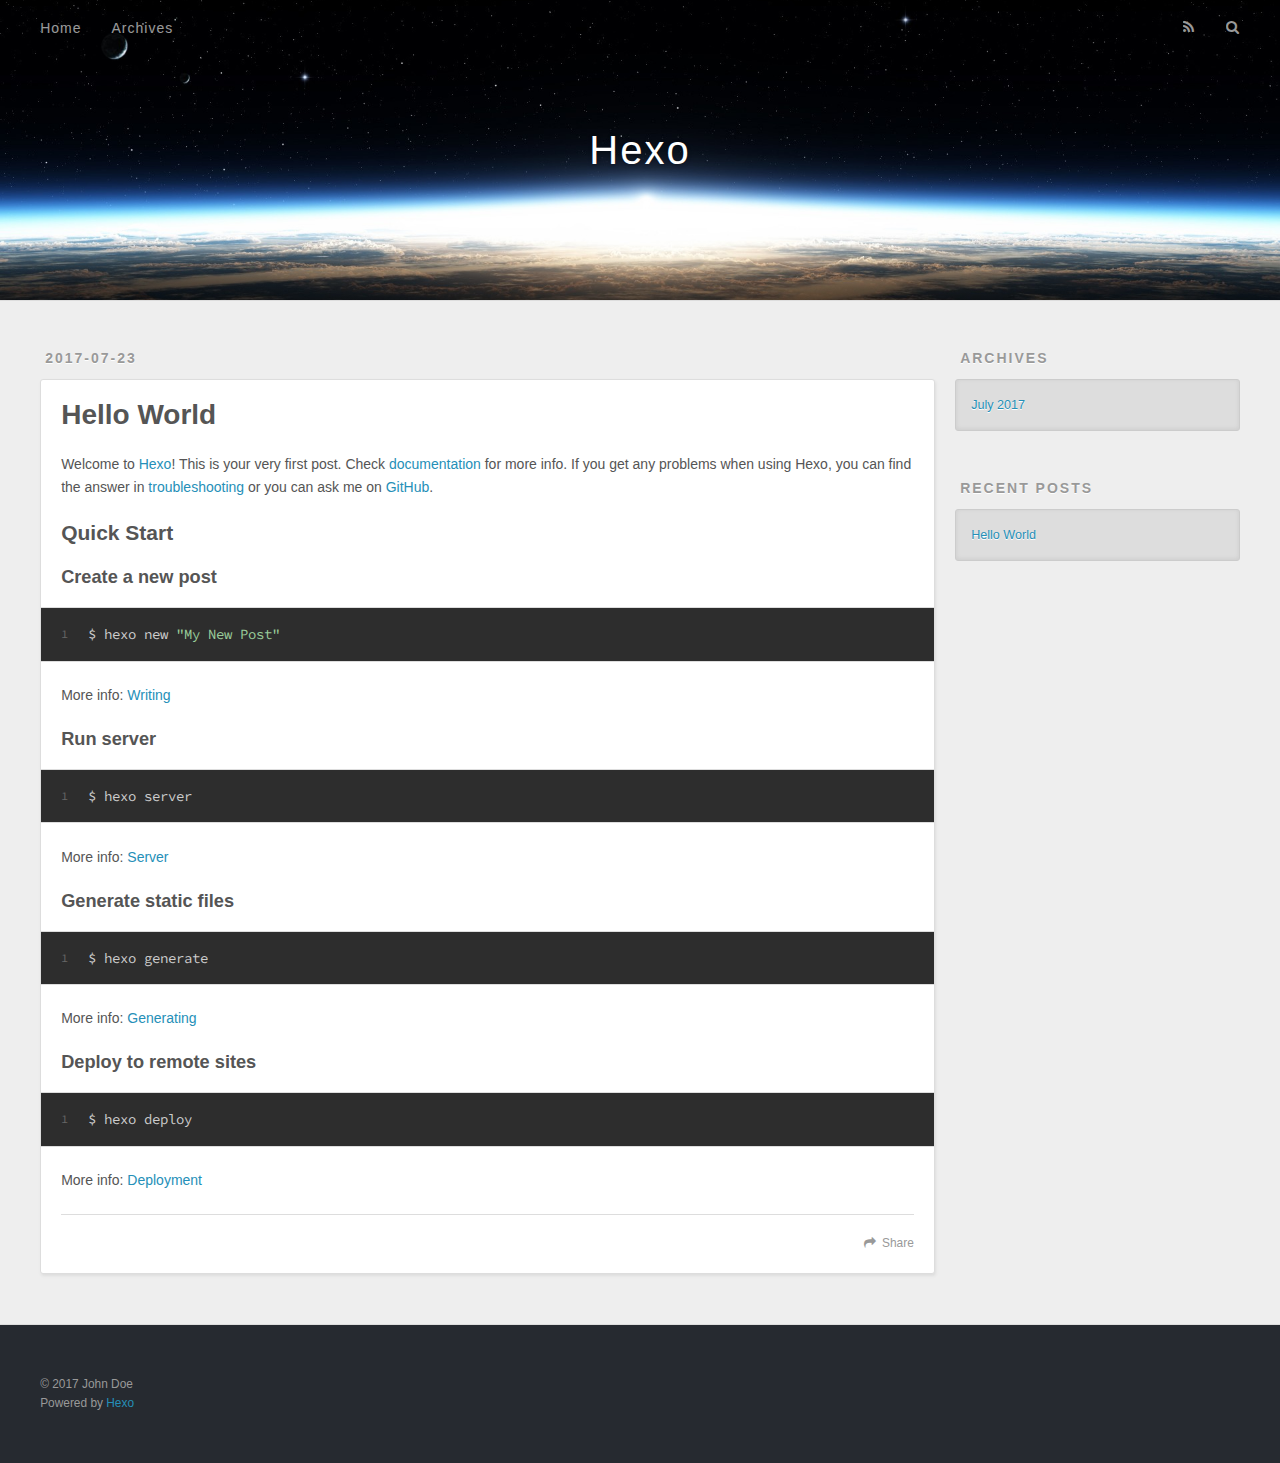
==== index.html @ 02b01d0e "Site updated: 2017-07-23 22:24:46" ====
<!DOCTYPE html>
<html>
<head>
  <meta charset="utf-8">
  
  <title>Hexo</title>
  <meta name="viewport" content="width=device-width, initial-scale=1, maximum-scale=1">
  <meta property="og:type" content="website">
<meta property="og:title" content="Hexo">
<meta property="og:url" content="http://yoursite.com/index.html">
<meta property="og:site_name" content="Hexo">
<meta name="twitter:card" content="summary">
<meta name="twitter:title" content="Hexo">
  
    <link rel="alternate" href="/atom.xml" title="Hexo" type="application/atom+xml">
  
  
    <link rel="icon" href="/favicon.png">
  
  
    <link href="//fonts.googleapis.com/css?family=Source+Code+Pro" rel="stylesheet" type="text/css">
  
  <link rel="stylesheet" href="/css/style.css">
  

</head>

<body>
  <div id="container">
    <div id="wrap">
      <header id="header">
  <div id="banner"></div>
  <div id="header-outer" class="outer">
    <div id="header-title" class="inner">
      <h1 id="logo-wrap">
        <a href="/" id="logo">Hexo</a>
      </h1>
      
    </div>
    <div id="header-inner" class="inner">
      <nav id="main-nav">
        <a id="main-nav-toggle" class="nav-icon"></a>
        
          <a class="main-nav-link" href="/">Home</a>
        
          <a class="main-nav-link" href="/archives">Archives</a>
        
      </nav>
      <nav id="sub-nav">
        
          <a id="nav-rss-link" class="nav-icon" href="/atom.xml" title="RSS Feed"></a>
        
        <a id="nav-search-btn" class="nav-icon" title="Search"></a>
      </nav>
      <div id="search-form-wrap">
        <form action="//google.com/search" method="get" accept-charset="UTF-8" class="search-form"><input type="search" name="q" class="search-form-input" placeholder="Search"><button type="submit" class="search-form-submit">&#xF002;</button><input type="hidden" name="sitesearch" value="http://yoursite.com"></form>
      </div>
    </div>
  </div>
</header>
      <div class="outer">
        <section id="main">
  
    <article id="post-hello-world" class="article article-type-post" itemscope itemprop="blogPost">
  <div class="article-meta">
    <a href="/2017/07/23/hello-world/" class="article-date">
  <time datetime="2017-07-23T05:17:48.909Z" itemprop="datePublished">2017-07-23</time>
</a>
    
  </div>
  <div class="article-inner">
    
    
      <header class="article-header">
        
  
    <h1 itemprop="name">
      <a class="article-title" href="/2017/07/23/hello-world/">Hello World</a>
    </h1>
  

      </header>
    
    <div class="article-entry" itemprop="articleBody">
      
        <p>Welcome to <a href="https://hexo.io/" target="_blank" rel="external">Hexo</a>! This is your very first post. Check <a href="https://hexo.io/docs/" target="_blank" rel="external">documentation</a> for more info. If you get any problems when using Hexo, you can find the answer in <a href="https://hexo.io/docs/troubleshooting.html" target="_blank" rel="external">troubleshooting</a> or you can ask me on <a href="https://github.com/hexojs/hexo/issues" target="_blank" rel="external">GitHub</a>.</p>
<h2 id="Quick-Start"><a href="#Quick-Start" class="headerlink" title="Quick Start"></a>Quick Start</h2><h3 id="Create-a-new-post"><a href="#Create-a-new-post" class="headerlink" title="Create a new post"></a>Create a new post</h3><figure class="highlight bash"><table><tr><td class="gutter"><pre><div class="line">1</div></pre></td><td class="code"><pre><div class="line">$ hexo new <span class="string">"My New Post"</span></div></pre></td></tr></table></figure>
<p>More info: <a href="https://hexo.io/docs/writing.html" target="_blank" rel="external">Writing</a></p>
<h3 id="Run-server"><a href="#Run-server" class="headerlink" title="Run server"></a>Run server</h3><figure class="highlight bash"><table><tr><td class="gutter"><pre><div class="line">1</div></pre></td><td class="code"><pre><div class="line">$ hexo server</div></pre></td></tr></table></figure>
<p>More info: <a href="https://hexo.io/docs/server.html" target="_blank" rel="external">Server</a></p>
<h3 id="Generate-static-files"><a href="#Generate-static-files" class="headerlink" title="Generate static files"></a>Generate static files</h3><figure class="highlight bash"><table><tr><td class="gutter"><pre><div class="line">1</div></pre></td><td class="code"><pre><div class="line">$ hexo generate</div></pre></td></tr></table></figure>
<p>More info: <a href="https://hexo.io/docs/generating.html" target="_blank" rel="external">Generating</a></p>
<h3 id="Deploy-to-remote-sites"><a href="#Deploy-to-remote-sites" class="headerlink" title="Deploy to remote sites"></a>Deploy to remote sites</h3><figure class="highlight bash"><table><tr><td class="gutter"><pre><div class="line">1</div></pre></td><td class="code"><pre><div class="line">$ hexo deploy</div></pre></td></tr></table></figure>
<p>More info: <a href="https://hexo.io/docs/deployment.html" target="_blank" rel="external">Deployment</a></p>

      
    </div>
    <footer class="article-footer">
      <a data-url="http://yoursite.com/2017/07/23/hello-world/" data-id="cj5g9z3rk0000scm6b2t7a9vl" class="article-share-link">Share</a>
      
      
    </footer>
  </div>
  
</article>


  

</section>
        
          <aside id="sidebar">
  
    

  
    

  
    
  
    
  <div class="widget-wrap">
    <h3 class="widget-title">Archives</h3>
    <div class="widget">
      <ul class="archive-list"><li class="archive-list-item"><a class="archive-list-link" href="/archives/2017/07/">July 2017</a></li></ul>
    </div>
  </div>


  
    
  <div class="widget-wrap">
    <h3 class="widget-title">Recent Posts</h3>
    <div class="widget">
      <ul>
        
          <li>
            <a href="/2017/07/23/hello-world/">Hello World</a>
          </li>
        
      </ul>
    </div>
  </div>

  
</aside>
        
      </div>
      <footer id="footer">
  
  <div class="outer">
    <div id="footer-info" class="inner">
      &copy; 2017 John Doe<br>
      Powered by <a href="http://hexo.io/" target="_blank">Hexo</a>
    </div>
  </div>
</footer>
    </div>
    <nav id="mobile-nav">
  
    <a href="/" class="mobile-nav-link">Home</a>
  
    <a href="/archives" class="mobile-nav-link">Archives</a>
  
</nav>
    

<script src="//ajax.googleapis.com/ajax/libs/jquery/2.0.3/jquery.min.js"></script>


  <link rel="stylesheet" href="/fancybox/jquery.fancybox.css">
  <script src="/fancybox/jquery.fancybox.pack.js"></script>


<script src="/js/script.js"></script>

  </div>
</body>
</html>
---- css/style.css ----
body {
  width: 100%;
}
body:before,
body:after {
  content: "";
  display: table;
}
body:after {
  clear: both;
}
html,
body,
div,
span,
applet,
object,
iframe,
h1,
h2,
h3,
h4,
h5,
h6,
p,
blockquote,
pre,
a,
abbr,
acronym,
address,
big,
cite,
code,
del,
dfn,
em,
img,
ins,
kbd,
q,
s,
samp,
small,
strike,
strong,
sub,
sup,
tt,
var,
dl,
dt,
dd,
ol,
ul,
li,
fieldset,
form,
label,
legend,
table,
caption,
tbody,
tfoot,
thead,
tr,
th,
td {
  margin: 0;
  padding: 0;
  border: 0;
  outline: 0;
  font-weight: inherit;
  font-style: inherit;
  font-family: inherit;
  font-size: 100%;
  vertical-align: baseline;
}
body {
  line-height: 1;
  color: #000;
  background: #fff;
}
ol,
ul {
  list-style: none;
}
table {
  border-collapse: separate;
  border-spacing: 0;
  vertical-align: middle;
}
caption,
th,
td {
  text-align: left;
  font-weight: normal;
  vertical-align: middle;
}
a img {
  border: none;
}
input,
button {
  margin: 0;
  padding: 0;
}
input::-moz-focus-inner,
button::-moz-focus-inner {
  border: 0;
  padding: 0;
}
@font-face {
  font-family: FontAwesome;
  font-style: normal;
  font-weight: normal;
  src: url("fonts/fontawesome-webfont.eot?v=#4.0.3");
  src: url("fonts/fontawesome-webfont.eot?#iefix&v=#4.0.3") format("embedded-opentype"), url("fonts/fontawesome-webfont.woff?v=#4.0.3") format("woff"), url("fonts/fontawesome-webfont.ttf?v=#4.0.3") format("truetype"), url("fonts/fontawesome-webfont.svg#fontawesomeregular?v=#4.0.3") format("svg");
}
html,
body,
#container {
  height: 100%;
}
body {
  background: #eee;
  font: 14px "Helvetica Neue", Helvetica, Arial, sans-serif;
  -webkit-text-size-adjust: 100%;
}
.outer {
  max-width: 1220px;
  margin: 0 auto;
  padding: 0 20px;
}
.outer:before,
.outer:after {
  content: "";
  display: table;
}
.outer:after {
  clear: both;
}
.inner {
  display: inline;
  float: left;
  width: 98.33333333333333%;
  margin: 0 0.833333333333333%;
}
.left,
.alignleft {
  float: left;
}
.right,
.alignright {
  float: right;
}
.clear {
  clear: both;
}
#container {
  position: relative;
}
.mobile-nav-on {
  overflow: hidden;
}
#wrap {
  height: 100%;
  width: 100%;
  position: absolute;
  top: 0;
  left: 0;
  -webkit-transition: 0.2s ease-out;
  -moz-transition: 0.2s ease-out;
  -ms-transition: 0.2s ease-out;
  transition: 0.2s ease-out;
  z-index: 1;
  background: #eee;
}
.mobile-nav-on #wrap {
  left: 280px;
}
@media screen and (min-width: 768px) {
  #main {
    display: inline;
    float: left;
    width: 73.33333333333333%;
    margin: 0 0.833333333333333%;
  }
}
.article-date,
.article-category-link,
.archive-year,
.widget-title {
  text-decoration: none;
  text-transform: uppercase;
  letter-spacing: 2px;
  color: #999;
  margin-bottom: 1em;
  margin-left: 5px;
  line-height: 1em;
  text-shadow: 0 1px #fff;
  font-weight: bold;
}
.article-inner,
.archive-article-inner {
  background: #fff;
  -webkit-box-shadow: 1px 2px 3px #ddd;
  box-shadow: 1px 2px 3px #ddd;
  border: 1px solid #ddd;
  border-radius: 3px;
}
.article-entry h1,
.widget h1 {
  font-size: 2em;
}
.article-entry h2,
.widget h2 {
  font-size: 1.5em;
}
.article-entry h3,
.widget h3 {
  font-size: 1.3em;
}
.article-entry h4,
.widget h4 {
  font-size: 1.2em;
}
.article-entry h5,
.widget h5 {
  font-size: 1em;
}
.article-entry h6,
.widget h6 {
  font-size: 1em;
  color: #999;
}
.article-entry hr,
.widget hr {
  border: 1px dashed #ddd;
}
.article-entry strong,
.widget strong {
  font-weight: bold;
}
.article-entry em,
.widget em,
.article-entry cite,
.widget cite {
  font-style: italic;
}
.article-entry sup,
.widget sup,
.article-entry sub,
.widget sub {
  font-size: 0.75em;
  line-height: 0;
  position: relative;
  vertical-align: baseline;
}
.article-entry sup,
.widget sup {
  top: -0.5em;
}
.article-entry sub,
.widget sub {
  bottom: -0.2em;
}
.article-entry small,
.widget small {
  font-size: 0.85em;
}
.article-entry acronym,
.widget acronym,
.article-entry abbr,
.widget abbr {
  border-bottom: 1px dotted;
}
.article-entry ul,
.widget ul,
.article-entry ol,
.widget ol,
.article-entry dl,
.widget dl {
  margin: 0 20px;
  line-height: 1.6em;
}
.article-entry ul ul,
.widget ul ul,
.article-entry ol ul,
.widget ol ul,
.article-entry ul ol,
.widget ul ol,
.article-entry ol ol,
.widget ol ol {
  margin-top: 0;
  margin-bottom: 0;
}
.article-entry ul,
.widget ul {
  list-style: disc;
}
.article-entry ol,
.widget ol {
  list-style: decimal;
}
.article-entry dt,
.widget dt {
  font-weight: bold;
}
#header {
  height: 300px;
  position: relative;
  border-bottom: 1px solid #ddd;
}
#header:before,
#header:after {
  content: "";
  position: absolute;
  left: 0;
  right: 0;
  height: 40px;
}
#header:before {
  top: 0;
  background: -webkit-linear-gradient(rgba(0,0,0,0.2), transparent);
  background: -moz-linear-gradient(rgba(0,0,0,0.2), transparent);
  background: -ms-linear-gradient(rgba(0,0,0,0.2), transparent);
  background: linear-gradient(rgba(0,0,0,0.2), transparent);
}
#header:after {
  bottom: 0;
  background: -webkit-linear-gradient(transparent, rgba(0,0,0,0.2));
  background: -moz-linear-gradient(transparent, rgba(0,0,0,0.2));
  background: -ms-linear-gradient(transparent, rgba(0,0,0,0.2));
  background: linear-gradient(transparent, rgba(0,0,0,0.2));
}
#header-outer {
  height: 100%;
  position: relative;
}
#header-inner {
  position: relative;
  overflow: hidden;
}
#banner {
  position: absolute;
  top: 0;
  left: 0;
  width: 100%;
  height: 100%;
  background: url("images/banner.jpg") center #000;
  -webkit-background-size: cover;
  -moz-background-size: cover;
  background-size: cover;
  z-index: -1;
}
#header-title {
  text-align: center;
  height: 40px;
  position: absolute;
  top: 50%;
  left: 0;
  margin-top: -20px;
}
#logo,
#subtitle {
  text-decoration: none;
  color: #fff;
  font-weight: 300;
  text-shadow: 0 1px 4px rgba(0,0,0,0.3);
}
#logo {
  font-size: 40px;
  line-height: 40px;
  letter-spacing: 2px;
}
#subtitle {
  font-size: 16px;
  line-height: 16px;
  letter-spacing: 1px;
}
#subtitle-wrap {
  margin-top: 16px;
}
#main-nav {
  float: left;
  margin-left: -15px;
}
.nav-icon,
.main-nav-link {
  float: left;
  color: #fff;
  opacity: 0.6;
  text-decoration: none;
  text-shadow: 0 1px rgba(0,0,0,0.2);
  -webkit-transition: opacity 0.2s;
  -moz-transition: opacity 0.2s;
  -ms-transition: opacity 0.2s;
  transition: opacity 0.2s;
  display: block;
  padding: 20px 15px;
}
.nav-icon:hover,
.main-nav-link:hover {
  opacity: 1;
}
.nav-icon {
  font-family: FontAwesome;
  text-align: center;
  font-size: 14px;
  width: 14px;
  height: 14px;
  padding: 20px 15px;
  position: relative;
  cursor: pointer;
}
.main-nav-link {
  font-weight: 300;
  letter-spacing: 1px;
}
@media screen and (max-width: 479px) {
  .main-nav-link {
    display: none;
  }
}
#main-nav-toggle {
  display: none;
}
#main-nav-toggle:before {
  content: "\f0c9";
}
@media screen and (max-width: 479px) {
  #main-nav-toggle {
    display: block;
  }
}
#sub-nav {
  float: right;
  margin-right: -15px;
}
#nav-rss-link:before {
  content: "\f09e";
}
#nav-search-btn:before {
  content: "\f002";
}
#search-form-wrap {
  position: absolute;
  top: 15px;
  width: 150px;
  height: 30px;
  right: -150px;
  opacity: 0;
  -webkit-transition: 0.2s ease-out;
  -moz-transition: 0.2s ease-out;
  -ms-transition: 0.2s ease-out;
  transition: 0.2s ease-out;
}
#search-form-wrap.on {
  opacity: 1;
  right: 0;
}
@media screen and (max-width: 479px) {
  #search-form-wrap {
    width: 100%;
    right: -100%;
  }
}
.search-form {
  position: absolute;
  top: 0;
  left: 0;
  right: 0;
  background: #fff;
  padding: 5px 15px;
  border-radius: 15px;
  -webkit-box-shadow: 0 0 10px rgba(0,0,0,0.3);
  box-shadow: 0 0 10px rgba(0,0,0,0.3);
}
.search-form-input {
  border: none;
  background: none;
  color: #555;
  width: 100%;
  font: 13px "Helvetica Neue", Helvetica, Arial, sans-serif;
  outline: none;
}
.search-form-input::-webkit-search-results-decoration,
.search-form-input::-webkit-search-cancel-button {
  -webkit-appearance: none;
}
.search-form-submit {
  position: absolute;
  top: 50%;
  right: 10px;
  margin-top: -7px;
  font: 13px FontAwesome;
  border: none;
  background: none;
  color: #bbb;
  cursor: pointer;
}
.search-form-submit:hover,
.search-form-submit:focus {
  color: #777;
}
.article {
  margin: 50px 0;
}
.article-inner {
  overflow: hidden;
}
.article-meta:before,
.article-meta:after {
  content: "";
  display: table;
}
.article-meta:after {
  clear: both;
}
.article-date {
  float: left;
}
.article-category {
  float: left;
  line-height: 1em;
  color: #ccc;
  text-shadow: 0 1px #fff;
  margin-left: 8px;
}
.article-category:before {
  content: "\2022";
}
.article-category-link {
  margin: 0 12px 1em;
}
.article-header {
  padding: 20px 20px 0;
}
.article-title {
  text-decoration: none;
  font-size: 2em;
  font-weight: bold;
  color: #555;
  line-height: 1.1em;
  -webkit-transition: color 0.2s;
  -moz-transition: color 0.2s;
  -ms-transition: color 0.2s;
  transition: color 0.2s;
}
a.article-title:hover {
  color: #258fb8;
}
.article-entry {
  color: #555;
  padding: 0 20px;
}
.article-entry:before,
.article-entry:after {
  content: "";
  display: table;
}
.article-entry:after {
  clear: both;
}
.article-entry p,
.article-entry table {
  line-height: 1.6em;
  margin: 1.6em 0;
}
.article-entry h1,
.article-entry h2,
.article-entry h3,
.article-entry h4,
.article-entry h5,
.article-entry h6 {
  font-weight: bold;
}
.article-entry h1,
.article-entry h2,
.article-entry h3,
.article-entry h4,
.article-entry h5,
.article-entry h6 {
  line-height: 1.1em;
  margin: 1.1em 0;
}
.article-entry a {
  color: #258fb8;
  text-decoration: none;
}
.article-entry a:hover {
  text-decoration: underline;
}
.article-entry ul,
.article-entry ol,
.article-entry dl {
  margin-top: 1.6em;
  margin-bottom: 1.6em;
}
.article-entry img,
.article-entry video {
  max-width: 100%;
  height: auto;
  display: block;
  margin: auto;
}
.article-entry iframe {
  border: none;
}
.article-entry table {
  width: 100%;
  border-collapse: collapse;
  border-spacing: 0;
}
.article-entry th {
  font-weight: bold;
  border-bottom: 3px solid #ddd;
  padding-bottom: 0.5em;
}
.article-entry td {
  border-bottom: 1px solid #ddd;
  padding: 10px 0;
}
.article-entry blockquote {
  font-family: Georgia, "Times New Roman", serif;
  font-size: 1.4em;
  margin: 1.6em 20px;
  text-align: center;
}
.article-entry blockquote footer {
  font-size: 14px;
  margin: 1.6em 0;
  font-family: "Helvetica Neue", Helvetica, Arial, sans-serif;
}
.article-entry blockquote footer cite:before {
  content: "—";
  padding: 0 0.5em;
}
.article-entry .pullquote {
  text-align: left;
  width: 45%;
  margin: 0;
}
.article-entry .pullquote.left {
  margin-left: 0.5em;
  margin-right: 1em;
}
.article-entry .pullquote.right {
  margin-right: 0.5em;
  margin-left: 1em;
}
.article-entry .caption {
  color: #999;
  display: block;
  font-size: 0.9em;
  margin-top: 0.5em;
  position: relative;
  text-align: center;
}
.article-entry .video-container {
  position: relative;
  padding-top: 56.25%;
  height: 0;
  overflow: hidden;
}
.article-entry .video-container iframe,
.article-entry .video-container object,
.article-entry .video-container embed {
  position: absolute;
  top: 0;
  left: 0;
  width: 100%;
  height: 100%;
  margin-top: 0;
}
.article-more-link a {
  display: inline-block;
  line-height: 1em;
  padding: 6px 15px;
  border-radius: 15px;
  background: #eee;
  color: #999;
  text-shadow: 0 1px #fff;
  text-decoration: none;
}
.article-more-link a:hover {
  background: #258fb8;
  color: #fff;
  text-decoration: none;
  text-shadow: 0 1px #1e7293;
}
.article-footer {
  font-size: 0.85em;
  line-height: 1.6em;
  border-top: 1px solid #ddd;
  padding-top: 1.6em;
  margin: 0 20px 20px;
}
.article-footer:before,
.article-footer:after {
  content: "";
  display: table;
}
.article-footer:after {
  clear: both;
}
.article-footer a {
  color: #999;
  text-decoration: none;
}
.article-footer a:hover {
  color: #555;
}
.article-tag-list-item {
  float: left;
  margin-right: 10px;
}
.article-tag-list-link:before {
  content: "#";
}
.article-comment-link {
  float: right;
}
.article-comment-link:before {
  content: "\f075";
  font-family: FontAwesome;
  padding-right: 8px;
}
.article-share-link {
  cursor: pointer;
  float: right;
  margin-left: 20px;
}
.article-share-link:before {
  content: "\f064";
  font-family: FontAwesome;
  padding-right: 6px;
}
#article-nav {
  position: relative;
}
#article-nav:before,
#article-nav:after {
  content: "";
  display: table;
}
#article-nav:after {
  clear: both;
}
@media screen and (min-width: 768px) {
  #article-nav {
    margin: 50px 0;
  }
  #article-nav:before {
    width: 8px;
    height: 8px;
    position: absolute;
    top: 50%;
    left: 50%;
    margin-top: -4px;
    margin-left: -4px;
    content: "";
    border-radius: 50%;
    background: #ddd;
    -webkit-box-shadow: 0 1px 2px #fff;
    box-shadow: 0 1px 2px #fff;
  }
}
.article-nav-link-wrap {
  text-decoration: none;
  text-shadow: 0 1px #fff;
  color: #999;
  -webkit-box-sizing: border-box;
  -moz-box-sizing: border-box;
  box-sizing: border-box;
  margin-top: 50px;
  text-align: center;
  display: block;
}
.article-nav-link-wrap:hover {
  color: #555;
}
@media screen and (min-width: 768px) {
  .article-nav-link-wrap {
    width: 50%;
    margin-top: 0;
  }
}
@media screen and (min-width: 768px) {
  #article-nav-newer {
    float: left;
    text-align: right;
    padding-right: 20px;
  }
}
@media screen and (min-width: 768px) {
  #article-nav-older {
    float: right;
    text-align: left;
    padding-left: 20px;
  }
}
.article-nav-caption {
  text-transform: uppercase;
  letter-spacing: 2px;
  color: #ddd;
  line-height: 1em;
  font-weight: bold;
}
#article-nav-newer .article-nav-caption {
  margin-right: -2px;
}
.article-nav-title {
  font-size: 0.85em;
  line-height: 1.6em;
  margin-top: 0.5em;
}
.article-share-box {
  position: absolute;
  display: none;
  background: #fff;
  -webkit-box-shadow: 1px 2px 10px rgba(0,0,0,0.2);
  box-shadow: 1px 2px 10px rgba(0,0,0,0.2);
  border-radius: 3px;
  margin-left: -145px;
  overflow: hidden;
  z-index: 1;
}
.article-share-box.on {
  display: block;
}
.article-share-input {
  width: 100%;
  background: none;
  -webkit-box-sizing: border-box;
  -moz-box-sizing: border-box;
  box-sizing: border-box;
  font: 14px "Helvetica Neue", Helvetica, Arial, sans-serif;
  padding: 0 15px;
  color: #555;
  outline: none;
  border: 1px solid #ddd;
  border-radius: 3px 3px 0 0;
  height: 36px;
  line-height: 36px;
}
.article-share-links {
  background: #eee;
}
.article-share-links:before,
.article-share-links:after {
  content: "";
  display: table;
}
.article-share-links:after {
  clear: both;
}
.article-share-twitter,
.article-share-facebook,
.article-share-pinterest,
.article-share-google {
  width: 50px;
  height: 36px;
  display: block;
  float: left;
  position: relative;
  color: #999;
  text-shadow: 0 1px #fff;
}
.article-share-twitter:before,
.article-share-facebook:before,
.article-share-pinterest:before,
.article-share-google:before {
  font-size: 20px;
  font-family: FontAwesome;
  width: 20px;
  height: 20px;
  position: absolute;
  top: 50%;
  left: 50%;
  margin-top: -10px;
  margin-left: -10px;
  text-align: center;
}
.article-share-twitter:hover,
.article-share-facebook:hover,
.article-share-pinterest:hover,
.article-share-google:hover {
  color: #fff;
}
.article-share-twitter:before {
  content: "\f099";
}
.article-share-twitter:hover {
  background: #00aced;
  text-shadow: 0 1px #008abe;
}
.article-share-facebook:before {
  content: "\f09a";
}
.article-share-facebook:hover {
  background: #3b5998;
  text-shadow: 0 1px #2f477a;
}
.article-share-pinterest:before {
  content: "\f0d2";
}
.article-share-pinterest:hover {
  background: #cb2027;
  text-shadow: 0 1px #a21a1f;
}
.article-share-google:before {
  content: "\f0d5";
}
.article-share-google:hover {
  background: #dd4b39;
  text-shadow: 0 1px #be3221;
}
.article-gallery {
  background: #000;
  position: relative;
}
.article-gallery-photos {
  position: relative;
  overflow: hidden;
}
.article-gallery-img {
  display: none;
  max-width: 100%;
}
.article-gallery-img:first-child {
  display: block;
}
.article-gallery-img.loaded {
  position: absolute;
  display: block;
}
.article-gallery-img img {
  display: block;
  max-width: 100%;
  margin: 0 auto;
}
#comments {
  background: #fff;
  -webkit-box-shadow: 1px 2px 3px #ddd;
  box-shadow: 1px 2px 3px #ddd;
  padding: 20px;
  border: 1px solid #ddd;
  border-radius: 3px;
  margin: 50px 0;
}
#comments a {
  color: #258fb8;
}
.archives-wrap {
  margin: 50px 0;
}
.archives:before,
.archives:after {
  content: "";
  display: table;
}
.archives:after {
  clear: both;
}
.archive-year-wrap {
  margin-bottom: 1em;
}
.archives {
  -webkit-column-gap: 10px;
  -moz-column-gap: 10px;
  column-gap: 10px;
}
@media screen and (min-width: 480px) and (max-width: 767px) {
  .archives {
    -webkit-column-count: 2;
    -moz-column-count: 2;
    column-count: 2;
  }
}
@media screen and (min-width: 768px) {
  .archives {
    -webkit-column-count: 3;
    -moz-column-count: 3;
    column-count: 3;
  }
}
.archive-article {
  -webkit-column-break-inside: avoid;
  page-break-inside: avoid;
  overflow: hidden;
  break-inside: avoid-column;
}
.archive-article-inner {
  padding: 10px;
  margin-bottom: 15px;
}
.archive-article-title {
  text-decoration: none;
  font-weight: bold;
  color: #555;
  -webkit-transition: color 0.2s;
  -moz-transition: color 0.2s;
  -ms-transition: color 0.2s;
  transition: color 0.2s;
  line-height: 1.6em;
}
.archive-article-title:hover {
  color: #258fb8;
}
.archive-article-footer {
  margin-top: 1em;
}
.archive-article-date {
  color: #999;
  text-decoration: none;
  font-size: 0.85em;
  line-height: 1em;
  margin-bottom: 0.5em;
  display: block;
}
#page-nav {
  margin: 50px auto;
  background: #fff;
  -webkit-box-shadow: 1px 2px 3px #ddd;
  box-shadow: 1px 2px 3px #ddd;
  border: 1px solid #ddd;
  border-radius: 3px;
  text-align: center;
  color: #999;
  overflow: hidden;
}
#page-nav:before,
#page-nav:after {
  content: "";
  display: table;
}
#page-nav:after {
  clear: both;
}
#page-nav a,
#page-nav span {
  padding: 10px 20px;
  line-height: 1;
  height: 2ex;
}
#page-nav a {
  color: #999;
  text-decoration: none;
}
#page-nav a:hover {
  background: #999;
  color: #fff;
}
#page-nav .prev {
  float: left;
}
#page-nav .next {
  float: right;
}
#page-nav .page-number {
  display: inline-block;
}
@media screen and (max-width: 479px) {
  #page-nav .page-number {
    display: none;
  }
}
#page-nav .current {
  color: #555;
  font-weight: bold;
}
#page-nav .space {
  color: #ddd;
}
#footer {
  background: #262a30;
  padding: 50px 0;
  border-top: 1px solid #ddd;
  color: #999;
}
#footer a {
  color: #258fb8;
  text-decoration: none;
}
#footer a:hover {
  text-decoration: underline;
}
#footer-info {
  line-height: 1.6em;
  font-size: 0.85em;
}
.article-entry pre,
.article-entry .highlight {
  background: #2d2d2d;
  margin: 0 -20px;
  padding: 15px 20px;
  border-style: solid;
  border-color: #ddd;
  border-width: 1px 0;
  overflow: auto;
  color: #ccc;
  line-height: 22.400000000000002px;
}
.article-entry .highlight .gutter pre,
.article-entry .gist .gist-file .gist-data .line-numbers {
  color: #666;
  font-size: 0.85em;
}
.article-entry pre,
.article-entry code {
  font-family: "Source Code Pro", Consolas, Monaco, Menlo, Consolas, monospace;
}
.article-entry code {
  background: #eee;
  text-shadow: 0 1px #fff;
  padding: 0 0.3em;
}
.article-entry pre code {
  background: none;
  text-shadow: none;
  padding: 0;
}
.article-entry .highlight pre {
  border: none;
  margin: 0;
  padding: 0;
}
.article-entry .highlight table {
  margin: 0;
  width: auto;
}
.article-entry .highlight td {
  border: none;
  padding: 0;
}
.article-entry .highlight figcaption {
  font-size: 0.85em;
  color: #999;
  line-height: 1em;
  margin-bottom: 1em;
}
.article-entry .highlight figcaption:before,
.article-entry .highlight figcaption:after {
  content: "";
  display: table;
}
.article-entry .highlight figcaption:after {
  clear: both;
}
.article-entry .highlight figcaption a {
  float: right;
}
.article-entry .highlight .gutter pre {
  text-align: right;
  padding-right: 20px;
}
.article-entry .highlight .line {
  height: 22.400000000000002px;
}
.article-entry .highlight .line.marked {
  background: #515151;
}
.article-entry .gist {
  margin: 0 -20px;
  border-style: solid;
  border-color: #ddd;
  border-width: 1px 0;
  background: #2d2d2d;
  padding: 15px 20px 15px 0;
}
.article-entry .gist .gist-file {
  border: none;
  font-family: "Source Code Pro", Consolas, Monaco, Menlo, Consolas, monospace;
  margin: 0;
}
.article-entry .gist .gist-file .gist-data {
  background: none;
  border: none;
}
.article-entry .gist .gist-file .gist-data .line-numbers {
  background: none;
  border: none;
  padding: 0 20px 0 0;
}
.article-entry .gist .gist-file .gist-data .line-data {
  padding: 0 !important;
}
.article-entry .gist .gist-file .highlight {
  margin: 0;
  padding: 0;
  border: none;
}
.article-entry .gist .gist-file .gist-meta {
  background: #2d2d2d;
  color: #999;
  font: 0.85em "Helvetica Neue", Helvetica, Arial, sans-serif;
  text-shadow: 0 0;
  padding: 0;
  margin-top: 1em;
  margin-left: 20px;
}
.article-entry .gist .gist-file .gist-meta a {
  color: #258fb8;
  font-weight: normal;
}
.article-entry .gist .gist-file .gist-meta a:hover {
  text-decoration: underline;
}
pre .comment,
pre .title {
  color: #999;
}
pre .variable,
pre .attribute,
pre .tag,
pre .regexp,
pre .ruby .constant,
pre .xml .tag .title,
pre .xml .pi,
pre .xml .doctype,
pre .html .doctype,
pre .css .id,
pre .css .class,
pre .css .pseudo {
  color: #f2777a;
}
pre .number,
pre .preprocessor,
pre .built_in,
pre .literal,
pre .params,
pre .constant {
  color: #f99157;
}
pre .class,
pre .ruby .class .title,
pre .css .rules .attribute {
  color: #9c9;
}
pre .string,
pre .value,
pre .inheritance,
pre .header,
pre .ruby .symbol,
pre .xml .cdata {
  color: #9c9;
}
pre .css .hexcolor {
  color: #6cc;
}
pre .function,
pre .python .decorator,
pre .python .title,
pre .ruby .function .title,
pre .ruby .title .keyword,
pre .perl .sub,
pre .javascript .title,
pre .coffeescript .title {
  color: #69c;
}
pre .keyword,
pre .javascript .function {
  color: #c9c;
}
@media screen and (max-width: 479px) {
  #mobile-nav {
    position: absolute;
    top: 0;
    left: 0;
    width: 280px;
    height: 100%;
    background: #191919;
    border-right: 1px solid #fff;
  }
}
@media screen and (max-width: 479px) {
  .mobile-nav-link {
    display: block;
    color: #999;
    text-decoration: none;
    padding: 15px 20px;
    font-weight: bold;
  }
  .mobile-nav-link:hover {
    color: #fff;
  }
}
@media screen and (min-width: 768px) {
  #sidebar {
    display: inline;
    float: left;
    width: 23.333333333333332%;
    margin: 0 0.833333333333333%;
  }
}
.widget-wrap {
  margin: 50px 0;
}
.widget {
  color: #777;
  text-shadow: 0 1px #fff;
  background: #ddd;
  -webkit-box-shadow: 0 -1px 4px #ccc inset;
  box-shadow: 0 -1px 4px #ccc inset;
  border: 1px solid #ccc;
  padding: 15px;
  border-radius: 3px;
}
.widget a {
  color: #258fb8;
  text-decoration: none;
}
.widget a:hover {
  text-decoration: underline;
}
.widget ul ul,
.widget ol ul,
.widget dl ul,
.widget ul ol,
.widget ol ol,
.widget dl ol,
.widget ul dl,
.widget ol dl,
.widget dl dl {
  margin-left: 15px;
  list-style: disc;
}
.widget {
  line-height: 1.6em;
  word-wrap: break-word;
  font-size: 0.9em;
}
.widget ul,
.widget ol {
  list-style: none;
  margin: 0;
}
.widget ul ul,
.widget ol ul,
.widget ul ol,
.widget ol ol {
  margin: 0 20px;
}
.widget ul ul,
.widget ol ul {
  list-style: disc;
}
.widget ul ol,
.widget ol ol {
  list-style: decimal;
}
.category-list-count,
.tag-list-count,
.archive-list-count {
  padding-left: 5px;
  color: #999;
  font-size: 0.85em;
}
.category-list-count:before,
.tag-list-count:before,
.archive-list-count:before {
  content: "(";
}
.category-list-count:after,
.tag-list-count:after,
.archive-list-count:after {
  content: ")";
}
.tagcloud a {
  margin-right: 5px;
  display: inline-block;
}
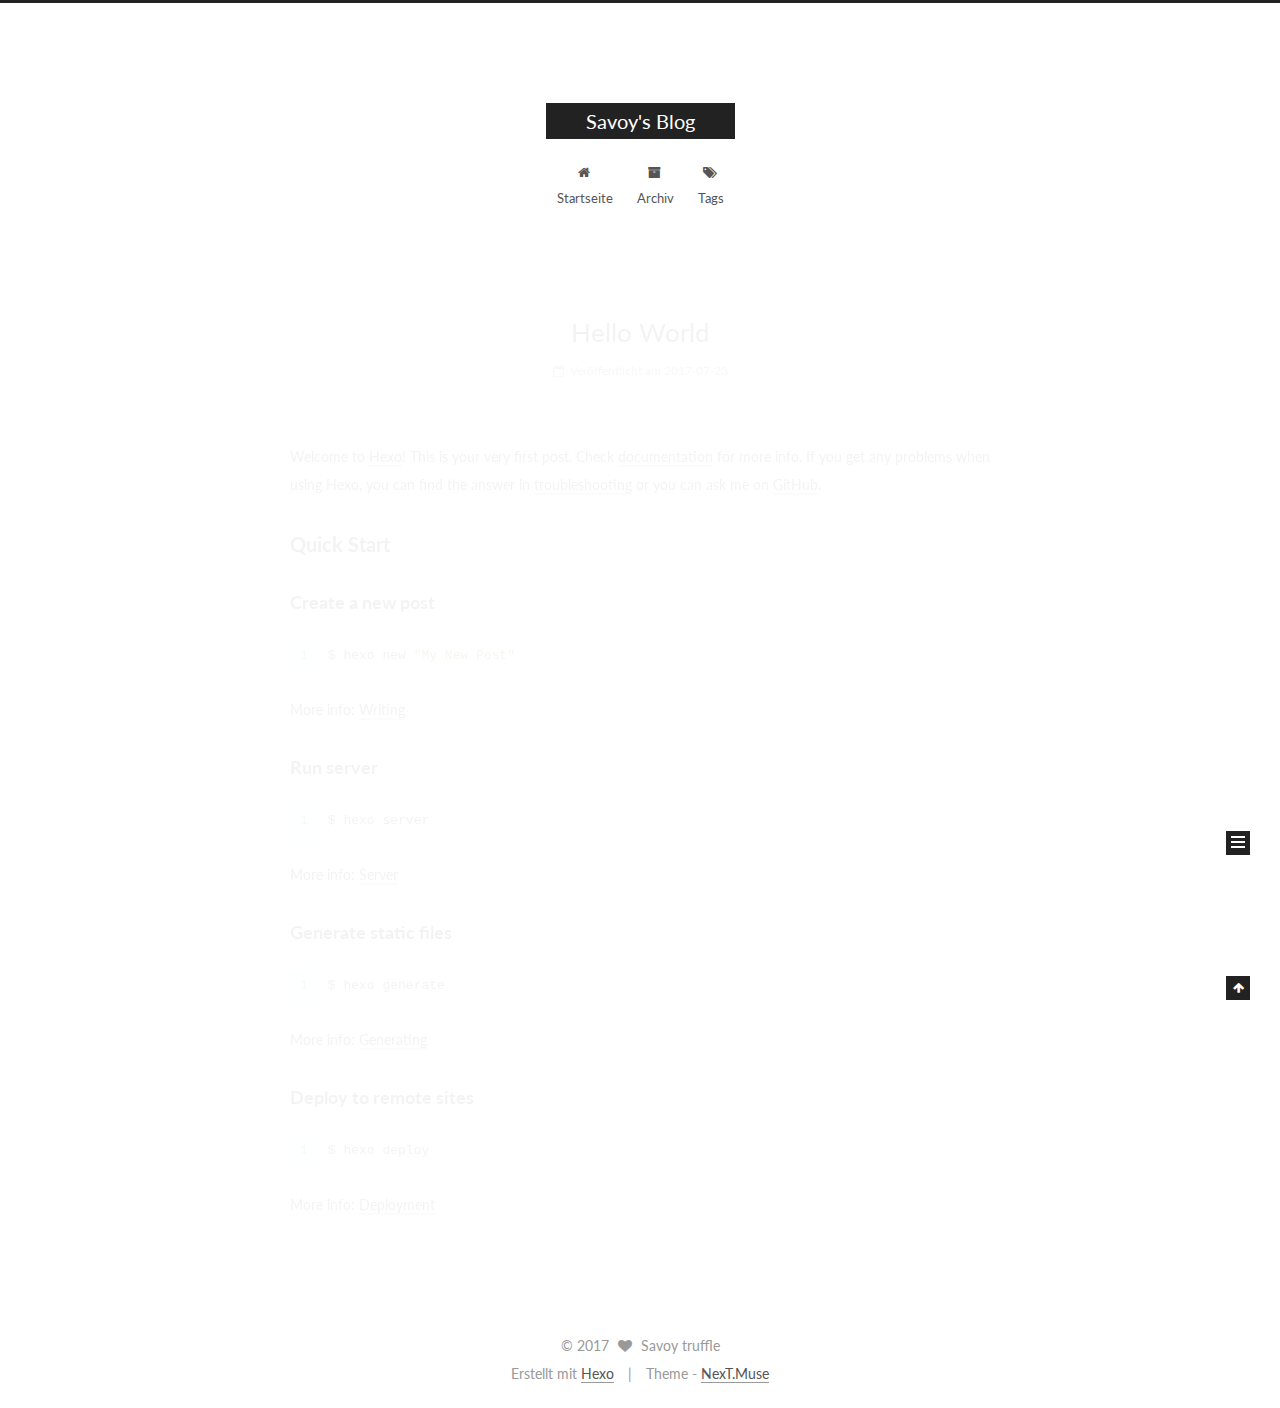
==== commit e2ee5143: "Site updated: 2017-07-29 12:13:27" ====
--- a/index.html
+++ b/index.html
@@ -1,89 +1,327 @@
 <!DOCTYPE html>
-<html>
+
+
+
+  
+
+
+<html class="theme-next muse use-motion" lang="">
 <head>
-  <meta charset="utf-8">
-  
-  <title>Hexo</title>
-  <meta name="viewport" content="width=device-width, initial-scale=1, maximum-scale=1">
-  <meta property="og:type" content="website">
-<meta property="og:title" content="Hexo">
+  <meta charset="UTF-8"/>
+<meta http-equiv="X-UA-Compatible" content="IE=edge" />
+<meta name="viewport" content="width=device-width, initial-scale=1, maximum-scale=1"/>
+
+
+
+
+
+
+
+
+
+<meta http-equiv="Cache-Control" content="no-transform" />
+<meta http-equiv="Cache-Control" content="no-siteapp" />
+
+
+
+
+
+
+
+
+
+
+
+
+
+
+
+  
+  
+  <link href="/lib/fancybox/source/jquery.fancybox.css?v=2.1.5" rel="stylesheet" type="text/css" />
+
+
+
+
+  
+  
+  
+  
+
+  
+    
+    
+  
+
+  
+
+  
+
+  
+
+  
+
+  
+    
+    
+    <link href="//fonts.googleapis.com/css?family=Lato:300,300italic,400,400italic,700,700italic&subset=latin,latin-ext" rel="stylesheet" type="text/css">
+  
+
+
+
+
+
+
+<link href="/lib/font-awesome/css/font-awesome.min.css?v=4.6.2" rel="stylesheet" type="text/css" />
+
+<link href="/css/main.css?v=5.1.1" rel="stylesheet" type="text/css" />
+
+
+  <meta name="keywords" content="Hexo, NexT" />
+
+
+
+
+
+
+
+
+  <link rel="shortcut icon" type="image/x-icon" href="/favicon.ico?v=5.1.1" />
+
+
+
+
+
+
+<meta property="og:type" content="website">
+<meta property="og:title" content="Savoy&#39;s Blog">
 <meta property="og:url" content="http://yoursite.com/index.html">
-<meta property="og:site_name" content="Hexo">
+<meta property="og:site_name" content="Savoy&#39;s Blog">
 <meta name="twitter:card" content="summary">
-<meta name="twitter:title" content="Hexo">
-  
-    <link rel="alternate" href="/atom.xml" title="Hexo" type="application/atom+xml">
-  
-  
-    <link rel="icon" href="/favicon.png">
-  
-  
-    <link href="//fonts.googleapis.com/css?family=Source+Code+Pro" rel="stylesheet" type="text/css">
-  
-  <link rel="stylesheet" href="/css/style.css">
-  
+<meta name="twitter:title" content="Savoy&#39;s Blog">
+
+
+
+<script type="text/javascript" id="hexo.configurations">
+  var NexT = window.NexT || {};
+  var CONFIG = {
+    root: '/',
+    scheme: 'Muse',
+    sidebar: {"position":"left","display":"post","offset":12,"offset_float":0,"b2t":false,"scrollpercent":false,"onmobile":false},
+    fancybox: true,
+    motion: true,
+    duoshuo: {
+      userId: '0',
+      author: 'Author'
+    },
+    algolia: {
+      applicationID: '',
+      apiKey: '',
+      indexName: '',
+      hits: {"per_page":10},
+      labels: {"input_placeholder":"Search for Posts","hits_empty":"We didn't find any results for the search: ${query}","hits_stats":"${hits} results found in ${time} ms"}
+    }
+  };
+</script>
+
+
+
+  <link rel="canonical" href="http://yoursite.com/"/>
+
+
+
+
+
+  <title>Savoy's Blog</title>
+  
+
+
+
+
+
+
+
+
+
+
+
+
+
 
 </head>
 
-<body>
-  <div id="container">
-    <div id="wrap">
-      <header id="header">
-  <div id="banner"></div>
-  <div id="header-outer" class="outer">
-    <div id="header-title" class="inner">
-      <h1 id="logo-wrap">
-        <a href="/" id="logo">Hexo</a>
-      </h1>
-      
+<body itemscope itemtype="http://schema.org/WebPage" lang="">
+
+  
+  
+    
+  
+
+  <div class="container sidebar-position-left 
+   page-home 
+ ">
+    <div class="headband"></div>
+
+    <header id="header" class="header" itemscope itemtype="http://schema.org/WPHeader">
+      <div class="header-inner"><div class="site-brand-wrapper">
+  <div class="site-meta ">
+    
+
+    <div class="custom-logo-site-title">
+      <a href="/"  class="brand" rel="start">
+        <span class="logo-line-before"><i></i></span>
+        <span class="site-title">Savoy's Blog</span>
+        <span class="logo-line-after"><i></i></span>
+      </a>
     </div>
-    <div id="header-inner" class="inner">
-      <nav id="main-nav">
-        <a id="main-nav-toggle" class="nav-icon"></a>
-        
-          <a class="main-nav-link" href="/">Home</a>
-        
-          <a class="main-nav-link" href="/archives">Archives</a>
-        
-      </nav>
-      <nav id="sub-nav">
-        
-          <a id="nav-rss-link" class="nav-icon" href="/atom.xml" title="RSS Feed"></a>
-        
-        <a id="nav-search-btn" class="nav-icon" title="Search"></a>
-      </nav>
-      <div id="search-form-wrap">
-        <form action="//google.com/search" method="get" accept-charset="UTF-8" class="search-form"><input type="search" name="q" class="search-form-input" placeholder="Search"><button type="submit" class="search-form-submit">&#xF002;</button><input type="hidden" name="sitesearch" value="http://yoursite.com"></form>
-      </div>
-    </div>
+      
+        <p class="site-subtitle"></p>
+      
   </div>
-</header>
-      <div class="outer">
-        <section id="main">
-  
-    <article id="post-hello-world" class="article article-type-post" itemscope itemprop="blogPost">
-  <div class="article-meta">
-    <a href="/2017/07/23/hello-world/" class="article-date">
-  <time datetime="2017-07-23T05:17:48.909Z" itemprop="datePublished">2017-07-23</time>
-</a>
-    
+
+  <div class="site-nav-toggle">
+    <button>
+      <span class="btn-bar"></span>
+      <span class="btn-bar"></span>
+      <span class="btn-bar"></span>
+    </button>
   </div>
-  <div class="article-inner">
-    
-    
-      <header class="article-header">
-        
-  
-    <h1 itemprop="name">
-      <a class="article-title" href="/2017/07/23/hello-world/">Hello World</a>
-    </h1>
-  
-
+</div>
+
+<nav class="site-nav">
+  
+
+  
+    <ul id="menu" class="menu">
+      
+        
+        <li class="menu-item menu-item-home">
+          <a href="/" rel="section">
+            
+              <i class="menu-item-icon fa fa-fw fa-home"></i> <br />
+            
+            Startseite
+          </a>
+        </li>
+      
+        
+        <li class="menu-item menu-item-archives">
+          <a href="/archives/" rel="section">
+            
+              <i class="menu-item-icon fa fa-fw fa-archive"></i> <br />
+            
+            Archiv
+          </a>
+        </li>
+      
+        
+        <li class="menu-item menu-item-tags">
+          <a href="/tags/" rel="section">
+            
+              <i class="menu-item-icon fa fa-fw fa-tags"></i> <br />
+            
+            Tags
+          </a>
+        </li>
+      
+
+      
+    </ul>
+  
+
+  
+</nav>
+
+
+
+ </div>
+    </header>
+
+    <main id="main" class="main">
+      <div class="main-inner">
+        <div class="content-wrap">
+          <div id="content" class="content">
+            
+  <section id="posts" class="posts-expand">
+    
+      
+
+  
+
+  
+  
+  
+
+  <article class="post post-type-normal " itemscope itemtype="http://schema.org/Article">
+    <link itemprop="mainEntityOfPage" href="http://yoursite.com/2017/07/23/hello-world/">
+
+    <span hidden itemprop="author" itemscope itemtype="http://schema.org/Person">
+      <meta itemprop="name" content="Savoy truffle">
+      <meta itemprop="description" content="">
+      <meta itemprop="image" content="/images/avatar.gif">
+    </span>
+
+    <span hidden itemprop="publisher" itemscope itemtype="http://schema.org/Organization">
+      <meta itemprop="name" content="Savoy's Blog">
+    </span>
+
+    
+      <header class="post-header">
+
+        
+        
+          <h1 class="post-title" itemprop="name headline">
+                
+                <a class="post-title-link" href="/2017/07/23/hello-world/" itemprop="url">Hello World</a></h1>
+        
+
+        <div class="post-meta">
+          <span class="post-time">
+            
+              <span class="post-meta-item-icon">
+                <i class="fa fa-calendar-o"></i>
+              </span>
+              
+                <span class="post-meta-item-text">Veröffentlicht am</span>
+              
+              <time title="Post created" itemprop="dateCreated datePublished" datetime="2017-07-23T13:17:48+08:00">
+                2017-07-23
+              </time>
+            
+
+            
+
+            
+          </span>
+
+          
+
+          
+            
+          
+
+          
+          
+
+          
+
+          
+
+          
+
+        </div>
       </header>
     
-    <div class="article-entry" itemprop="articleBody">
-      
-        <p>Welcome to <a href="https://hexo.io/" target="_blank" rel="external">Hexo</a>! This is your very first post. Check <a href="https://hexo.io/docs/" target="_blank" rel="external">documentation</a> for more info. If you get any problems when using Hexo, you can find the answer in <a href="https://hexo.io/docs/troubleshooting.html" target="_blank" rel="external">troubleshooting</a> or you can ask me on <a href="https://github.com/hexojs/hexo/issues" target="_blank" rel="external">GitHub</a>.</p>
+
+    <div class="post-body" itemprop="articleBody">
+
+      
+      
+
+      
+        
+          
+            <p>Welcome to <a href="https://hexo.io/" target="_blank" rel="external">Hexo</a>! This is your very first post. Check <a href="https://hexo.io/docs/" target="_blank" rel="external">documentation</a> for more info. If you get any problems when using Hexo, you can find the answer in <a href="https://hexo.io/docs/troubleshooting.html" target="_blank" rel="external">troubleshooting</a> or you can ask me on <a href="https://github.com/hexojs/hexo/issues" target="_blank" rel="external">GitHub</a>.</p>
 <h2 id="Quick-Start"><a href="#Quick-Start" class="headerlink" title="Quick Start"></a>Quick Start</h2><h3 id="Create-a-new-post"><a href="#Create-a-new-post" class="headerlink" title="Create a new post"></a>Create a new post</h3><figure class="highlight bash"><table><tr><td class="gutter"><pre><div class="line">1</div></pre></td><td class="code"><pre><div class="line">$ hexo new <span class="string">"My New Post"</span></div></pre></td></tr></table></figure>
 <p>More info: <a href="https://hexo.io/docs/writing.html" target="_blank" rel="external">Writing</a></p>
 <h3 id="Run-server"><a href="#Run-server" class="headerlink" title="Run server"></a>Run server</h3><figure class="highlight bash"><table><tr><td class="gutter"><pre><div class="line">1</div></pre></td><td class="code"><pre><div class="line">$ hexo server</div></pre></td></tr></table></figure>
@@ -93,88 +331,283 @@
 <h3 id="Deploy-to-remote-sites"><a href="#Deploy-to-remote-sites" class="headerlink" title="Deploy to remote sites"></a>Deploy to remote sites</h3><figure class="highlight bash"><table><tr><td class="gutter"><pre><div class="line">1</div></pre></td><td class="code"><pre><div class="line">$ hexo deploy</div></pre></td></tr></table></figure>
 <p>More info: <a href="https://hexo.io/docs/deployment.html" target="_blank" rel="external">Deployment</a></p>
 
+          
+        
       
     </div>
-    <footer class="article-footer">
-      <a data-url="http://yoursite.com/2017/07/23/hello-world/" data-id="cj5g9z3rk0000scm6b2t7a9vl" class="article-share-link">Share</a>
-      
+
+    <div>
+      
+    </div>
+
+    <div>
+      
+    </div>
+
+    <div>
+      
+    </div>
+
+    <footer class="post-footer">
+      
+
+      
+
+      
+
+      
+      
+        <div class="post-eof"></div>
       
     </footer>
-  </div>
-  
-</article>
-
-
-  
-
-</section>
-        
-          <aside id="sidebar">
-  
-    
-
-  
-    
-
-  
-    
-  
-    
-  <div class="widget-wrap">
-    <h3 class="widget-title">Archives</h3>
-    <div class="widget">
-      <ul class="archive-list"><li class="archive-list-item"><a class="archive-list-link" href="/archives/2017/07/">July 2017</a></li></ul>
+  </article>
+
+
+    
+  </section>
+
+  
+
+
+          </div>
+          
+
+
+          
+
+        </div>
+        
+          
+  
+  <div class="sidebar-toggle">
+    <div class="sidebar-toggle-line-wrap">
+      <span class="sidebar-toggle-line sidebar-toggle-line-first"></span>
+      <span class="sidebar-toggle-line sidebar-toggle-line-middle"></span>
+      <span class="sidebar-toggle-line sidebar-toggle-line-last"></span>
     </div>
   </div>
 
-
-  
-    
-  <div class="widget-wrap">
-    <h3 class="widget-title">Recent Posts</h3>
-    <div class="widget">
-      <ul>
-        
-          <li>
-            <a href="/2017/07/23/hello-world/">Hello World</a>
-          </li>
-        
-      </ul>
+  <aside id="sidebar" class="sidebar">
+    
+    <div class="sidebar-inner">
+
+      
+
+      
+
+      <section class="site-overview sidebar-panel sidebar-panel-active">
+        <div class="site-author motion-element" itemprop="author" itemscope itemtype="http://schema.org/Person">
+          <img class="site-author-image" itemprop="image"
+               src="/images/avatar.gif"
+               alt="Savoy truffle" />
+          <p class="site-author-name" itemprop="name">Savoy truffle</p>
+           
+              <p class="site-description motion-element" itemprop="description"></p>
+          
+        </div>
+        <nav class="site-state motion-element">
+
+          
+            <div class="site-state-item site-state-posts">
+              <a href="/archives/">
+                <span class="site-state-item-count">1</span>
+                <span class="site-state-item-name">Artikel</span>
+              </a>
+            </div>
+          
+
+          
+
+          
+
+        </nav>
+
+        
+
+        <div class="links-of-author motion-element">
+          
+        </div>
+
+        
+        
+
+        
+        
+
+        
+
+
+      </section>
+
+      
+
+      
+
     </div>
+  </aside>
+
+
+        
+      </div>
+    </main>
+
+    <footer id="footer" class="footer">
+      <div class="footer-inner">
+        <div class="copyright" >
+  
+  &copy; 
+  <span itemprop="copyrightYear">2017</span>
+  <span class="with-love">
+    <i class="fa fa-heart"></i>
+  </span>
+  <span class="author" itemprop="copyrightHolder">Savoy truffle</span>
+</div>
+
+
+<div class="powered-by">
+  Erstellt mit  <a class="theme-link" href="https://hexo.io">Hexo</a>
+</div>
+
+<div class="theme-info">
+  Theme -
+  <a class="theme-link" href="https://github.com/iissnan/hexo-theme-next">
+    NexT.Muse
+  </a>
+</div>
+
+
+        
+
+        
+      </div>
+    </footer>
+
+    
+      <div class="back-to-top">
+        <i class="fa fa-arrow-up"></i>
+        
+      </div>
+    
+
   </div>
 
   
-</aside>
-        
-      </div>
-      <footer id="footer">
-  
-  <div class="outer">
-    <div id="footer-info" class="inner">
-      &copy; 2017 John Doe<br>
-      Powered by <a href="http://hexo.io/" target="_blank">Hexo</a>
-    </div>
-  </div>
-</footer>
-    </div>
-    <nav id="mobile-nav">
-  
-    <a href="/" class="mobile-nav-link">Home</a>
-  
-    <a href="/archives" class="mobile-nav-link">Archives</a>
-  
-</nav>
-    
-
-<script src="//ajax.googleapis.com/ajax/libs/jquery/2.0.3/jquery.min.js"></script>
-
-
-  <link rel="stylesheet" href="/fancybox/jquery.fancybox.css">
-  <script src="/fancybox/jquery.fancybox.pack.js"></script>
-
-
-<script src="/js/script.js"></script>
-
-  </div>
+
+<script type="text/javascript">
+  if (Object.prototype.toString.call(window.Promise) !== '[object Function]') {
+    window.Promise = null;
+  }
+</script>
+
+
+
+
+
+
+
+
+
+  
+
+
+
+
+
+
+
+
+
+
+
+
+  
+  <script type="text/javascript" src="/lib/jquery/index.js?v=2.1.3"></script>
+
+  
+  <script type="text/javascript" src="/lib/fastclick/lib/fastclick.min.js?v=1.0.6"></script>
+
+  
+  <script type="text/javascript" src="/lib/jquery_lazyload/jquery.lazyload.js?v=1.9.7"></script>
+
+  
+  <script type="text/javascript" src="/lib/velocity/velocity.min.js?v=1.2.1"></script>
+
+  
+  <script type="text/javascript" src="/lib/velocity/velocity.ui.min.js?v=1.2.1"></script>
+
+  
+  <script type="text/javascript" src="/lib/fancybox/source/jquery.fancybox.pack.js?v=2.1.5"></script>
+
+
+  
+
+
+  <script type="text/javascript" src="/js/src/utils.js?v=5.1.1"></script>
+
+  <script type="text/javascript" src="/js/src/motion.js?v=5.1.1"></script>
+
+
+
+  
+  
+
+  
+    <script type="text/javascript" src="/js/src/scrollspy.js?v=5.1.1"></script>
+<script type="text/javascript" src="/js/src/post-details.js?v=5.1.1"></script>
+
+  
+
+  
+
+
+  <script type="text/javascript" src="/js/src/bootstrap.js?v=5.1.1"></script>
+
+
+
+  
+
+
+  
+
+
+
+
+	
+
+
+
+
+
+  
+
+
+
+
+
+  
+
+
+
+
+
+
+  
+
+
+
+
+
+  
+
+  
+
+  
+
+  
+
+  
+
+  
+
 </body>
-</html>+</html>
--- a/css/main.css
+++ b/css/main.css
@@ -0,0 +1,2518 @@
+/* normalize.css v3.0.2 | MIT License | git.io/normalize */
+html {
+  font-family: sans-serif; /* 1 */
+  -ms-text-size-adjust: 100%; /* 2 */
+  -webkit-text-size-adjust: 100%; /* 2 */
+}
+body {
+  margin: 0;
+}
+article,
+aside,
+details,
+figcaption,
+figure,
+footer,
+header,
+hgroup,
+main,
+menu,
+nav,
+section,
+summary {
+  display: block;
+}
+audio,
+canvas,
+progress,
+video {
+  display: inline-block; /* 1 */
+  vertical-align: baseline; /* 2 */
+}
+audio:not([controls]) {
+  display: none;
+  height: 0;
+}
+[hidden],
+template {
+  display: none;
+}
+a {
+  background-color: transparent;
+}
+a:active,
+a:hover {
+  outline: 0;
+}
+abbr[title] {
+  border-bottom: 1px dotted;
+}
+b,
+strong {
+  font-weight: bold;
+}
+dfn {
+  font-style: italic;
+}
+h1 {
+  font-size: 2em;
+  margin: 0.67em 0;
+}
+mark {
+  background: #ff0;
+  color: #000;
+}
+small {
+  font-size: 80%;
+}
+sub,
+sup {
+  font-size: 75%;
+  line-height: 0;
+  position: relative;
+  vertical-align: baseline;
+}
+sup {
+  top: -0.5em;
+}
+sub {
+  bottom: -0.25em;
+}
+img {
+  border: 0;
+}
+svg:not(:root) {
+  overflow: hidden;
+}
+figure {
+  margin: 1em 40px;
+}
+hr {
+  -moz-box-sizing: content-box;
+  box-sizing: content-box;
+  height: 0;
+}
+pre {
+  overflow: auto;
+}
+code,
+kbd,
+pre,
+samp {
+  font-family: monospace, monospace;
+  font-size: 1em;
+}
+button,
+input,
+optgroup,
+select,
+textarea {
+  color: inherit; /* 1 */
+  font: inherit; /* 2 */
+  margin: 0; /* 3 */
+}
+button {
+  overflow: visible;
+}
+button,
+select {
+  text-transform: none;
+}
+button,
+html input[type="button"],
+input[type="reset"],
+input[type="submit"] {
+  -webkit-appearance: button; /* 2 */
+  cursor: pointer; /* 3 */
+}
+button[disabled],
+html input[disabled] {
+  cursor: default;
+}
+button::-moz-focus-inner,
+input::-moz-focus-inner {
+  border: 0;
+  padding: 0;
+}
+input {
+  line-height: normal;
+}
+input[type="checkbox"],
+input[type="radio"] {
+  box-sizing: border-box; /* 1 */
+  padding: 0; /* 2 */
+}
+input[type="number"]::-webkit-inner-spin-button,
+input[type="number"]::-webkit-outer-spin-button {
+  height: auto;
+}
+input[type="search"] {
+  -webkit-appearance: textfield; /* 1 */
+  -moz-box-sizing: content-box;
+  -webkit-box-sizing: content-box; /* 2 */
+  box-sizing: content-box;
+}
+input[type="search"]::-webkit-search-cancel-button,
+input[type="search"]::-webkit-search-decoration {
+  -webkit-appearance: none;
+}
+fieldset {
+  border: 1px solid #c0c0c0;
+  margin: 0 2px;
+  padding: 0.35em 0.625em 0.75em;
+}
+legend {
+  border: 0; /* 1 */
+  padding: 0; /* 2 */
+}
+textarea {
+  overflow: auto;
+}
+optgroup {
+  font-weight: bold;
+}
+table {
+  border-collapse: collapse;
+  border-spacing: 0;
+}
+td,
+th {
+  padding: 0;
+}
+::selection {
+  background: #262a30;
+  color: #fff;
+}
+body {
+  position: relative;
+  font-family: 'Lato', "PingFang SC", "Microsoft YaHei", sans-serif;
+  font-size: 14px;
+  line-height: 2;
+  color: #555;
+  background: #fff;
+}
+@media (max-width: 767px) {
+  body {
+    padding-right: 0 !important;
+  }
+}
+@media (min-width: 768px) and (max-width: 991px) {
+  body {
+    padding-right: 0 !important;
+  }
+}
+@media (min-width: 1600px) {
+  body {
+    font-size: 16px;
+  }
+}
+h1,
+h2,
+h3,
+h4,
+h5,
+h6 {
+  margin: 0;
+  padding: 0;
+  font-weight: bold;
+  line-height: 1.5;
+  font-family: 'Lato', "PingFang SC", "Microsoft YaHei", sans-serif;
+}
+h2,
+h3,
+h4,
+h5,
+h6 {
+  margin: 20px 0 15px;
+}
+h1 {
+  font-size: 22px;
+}
+@media (max-width: 767px) {
+  h1 {
+    font-size: 18px;
+  }
+}
+h2 {
+  font-size: 20px;
+}
+@media (max-width: 767px) {
+  h2 {
+    font-size: 16px;
+  }
+}
+h3 {
+  font-size: 18px;
+}
+@media (max-width: 767px) {
+  h3 {
+    font-size: 14px;
+  }
+}
+h4 {
+  font-size: 16px;
+}
+@media (max-width: 767px) {
+  h4 {
+    font-size: 12px;
+  }
+}
+h5 {
+  font-size: 14px;
+}
+@media (max-width: 767px) {
+  h5 {
+    font-size: 10px;
+  }
+}
+h6 {
+  font-size: 12px;
+}
+@media (max-width: 767px) {
+  h6 {
+    font-size: 8px;
+  }
+}
+p {
+  margin: 0 0 20px 0;
+}
+a {
+  color: #555;
+  text-decoration: none;
+  border-bottom: 1px solid #999;
+  word-wrap: break-word;
+}
+a:hover {
+  color: #222;
+  border-bottom-color: #222;
+}
+blockquote {
+  margin: 0;
+  padding: 0;
+}
+img {
+  display: block;
+  margin: auto;
+  max-width: 100%;
+  height: auto;
+}
+hr {
+  margin: 40px 0;
+  height: 3px;
+  border: none;
+  background-color: #ddd;
+  background-image: repeating-linear-gradient(-45deg, #fff, #fff 4px, transparent 4px, transparent 8px);
+}
+blockquote {
+  padding: 0 15px;
+  color: #666;
+  border-left: 4px solid #ddd;
+}
+blockquote cite::before {
+  content: "-";
+  padding: 0 5px;
+}
+dt {
+  font-weight: 700;
+}
+dd {
+  margin: 0;
+  padding: 0;
+}
+.text-left {
+  text-align: left;
+}
+.text-center {
+  text-align: center;
+}
+.text-right {
+  text-align: right;
+}
+.text-justify {
+  text-align: justify;
+}
+.text-nowrap {
+  white-space: nowrap;
+}
+.text-lowercase {
+  text-transform: lowercase;
+}
+.text-uppercase {
+  text-transform: uppercase;
+}
+.text-capitalize {
+  text-transform: capitalize;
+}
+.center-block {
+  display: block;
+  margin-left: auto;
+  margin-right: auto;
+}
+.clearfix:before,
+.clearfix:after {
+  content: " ";
+  display: table;
+}
+.clearfix:after {
+  clear: both;
+}
+.pullquote {
+  width: 45%;
+}
+.pullquote.left {
+  float: left;
+  margin-left: 5px;
+  margin-right: 10px;
+}
+.pullquote.right {
+  float: right;
+  margin-left: 10px;
+  margin-right: 5px;
+}
+.affix.affix.affix {
+  position: fixed;
+}
+.translation {
+  margin-top: -20px;
+  font-size: 14px;
+  color: #999;
+}
+.scrollbar-measure {
+  width: 100px;
+  height: 100px;
+  overflow: scroll;
+  position: absolute;
+  top: -9999px;
+}
+.use-motion .motion-element {
+  opacity: 0;
+}
+table {
+  margin: 20px 0;
+  width: 100%;
+  border-collapse: collapse;
+  border-spacing: 0;
+  border: 1px solid #ddd;
+  font-size: 14px;
+  table-layout: fixed;
+  word-wrap: break-all;
+}
+table>tbody>tr:nth-of-type(odd) {
+  background-color: #f9f9f9;
+}
+table>tbody>tr:hover {
+  background-color: #f5f5f5;
+}
+caption,
+th,
+td {
+  padding: 8px;
+  text-align: left;
+  vertical-align: middle;
+  font-weight: normal;
+}
+th,
+td {
+  border-bottom: 3px solid #ddd;
+  border-right: 1px solid #eee;
+}
+th {
+  padding-bottom: 10px;
+  font-weight: 700;
+}
+td {
+  border-bottom-width: 1px;
+}
+html,
+body {
+  height: 100%;
+}
+.container {
+  position: relative;
+  min-height: 100%;
+}
+.header-inner {
+  margin: 0 auto;
+  padding: 100px 0 70px;
+  width: 700px;
+}
+@media (min-width: 1600px) {
+  .container .header-inner {
+    width: 900px;
+  }
+}
+.main {
+  padding-bottom: 150px;
+}
+.main-inner {
+  margin: 0 auto;
+  width: 700px;
+}
+@media (min-width: 1600px) {
+  .container .main-inner {
+    width: 900px;
+  }
+}
+.footer {
+  position: absolute;
+  left: 0;
+  bottom: 0;
+  width: 100%;
+  min-height: 50px;
+}
+.footer-inner {
+  box-sizing: border-box;
+  margin: 20px auto;
+  width: 700px;
+}
+@media (min-width: 1600px) {
+  .container .footer-inner {
+    width: 900px;
+  }
+}
+pre,
+.highlight {
+  overflow: auto;
+  margin: 20px 0;
+  padding: 0;
+  font-size: 13px;
+  color: #4d4d4c;
+  background: #f7f7f7;
+  line-height: 1.6;
+}
+pre,
+code {
+  font-family: consolas, Menlo, "PingFang SC", "Microsoft YaHei", monospace;
+}
+code {
+  padding: 2px 4px;
+  word-wrap: break-word;
+  color: #555;
+  background: #eee;
+  border-radius: 3px;
+  font-size: 13px;
+}
+pre code {
+  padding: 0;
+  color: #4d4d4c;
+  background: none;
+  text-shadow: none;
+}
+.highlight {
+  border-radius: 1px;
+}
+.highlight pre {
+  border: none;
+  margin: 0;
+  padding: 10px 0;
+}
+.highlight table {
+  margin: 0;
+  width: auto;
+  border: none;
+}
+.highlight td {
+  border: none;
+  padding: 0;
+}
+.highlight figcaption {
+  font-size: 1em;
+  color: #4d4d4c;
+  line-height: 1em;
+  margin-bottom: 1em;
+}
+.highlight figcaption:before,
+.highlight figcaption:after {
+  content: " ";
+  display: table;
+}
+.highlight figcaption:after {
+  clear: both;
+}
+.highlight figcaption a {
+  float: right;
+  color: #4d4d4c;
+}
+.highlight figcaption a:hover {
+  border-bottom-color: #4d4d4c;
+}
+.highlight .gutter pre {
+  padding-left: 10px;
+  padding-right: 10px;
+  color: #869194;
+  text-align: right;
+  background-color: #eff2f3;
+}
+.highlight .code pre {
+  width: 100%;
+  padding-left: 10px;
+  padding-right: 10px;
+  background-color: #f7f7f7;
+}
+.highlight .line {
+  height: 20px;
+}
+.gutter {
+  -webkit-user-select: none;
+  -moz-user-select: none;
+  -ms-user-select: none;
+  user-select: none;
+}
+.gist table {
+  width: auto;
+}
+.gist table td {
+  border: none;
+}
+pre .deletion {
+  background: #fdd;
+}
+pre .addition {
+  background: #dfd;
+}
+pre .meta {
+  color: #8959a8;
+}
+pre .comment {
+  color: #8e908c;
+}
+pre .variable,
+pre .attribute,
+pre .tag,
+pre .regexp,
+pre .ruby .constant,
+pre .xml .tag .title,
+pre .xml .pi,
+pre .xml .doctype,
+pre .html .doctype,
+pre .css .id,
+pre .css .class,
+pre .css .pseudo {
+  color: #c82829;
+}
+pre .number,
+pre .preprocessor,
+pre .built_in,
+pre .literal,
+pre .params,
+pre .constant,
+pre .command {
+  color: #f5871f;
+}
+pre .ruby .class .title,
+pre .css .rules .attribute,
+pre .string,
+pre .value,
+pre .inheritance,
+pre .header,
+pre .ruby .symbol,
+pre .xml .cdata,
+pre .special,
+pre .number,
+pre .formula {
+  color: #718c00;
+}
+pre .title,
+pre .css .hexcolor {
+  color: #3e999f;
+}
+pre .function,
+pre .python .decorator,
+pre .python .title,
+pre .ruby .function .title,
+pre .ruby .title .keyword,
+pre .perl .sub,
+pre .javascript .title,
+pre .coffeescript .title {
+  color: #4271ae;
+}
+pre .keyword,
+pre .javascript .function {
+  color: #8959a8;
+}
+.full-image.full-image.full-image {
+  border: none;
+  max-width: 100%;
+  width: auto;
+  margin: 20px auto;
+}
+@media (min-width: 992px) {
+  .full-image.full-image.full-image {
+    max-width: none;
+    width: 110%;
+    margin: 25px -5%;
+  }
+}
+.blockquote-center,
+.page-home .post-type-quote blockquote,
+.page-post-detail .post-type-quote blockquote {
+  position: relative;
+  margin: 40px 0;
+  padding: 0;
+  border-left: none;
+  text-align: center;
+}
+.blockquote-center::before,
+.page-home .post-type-quote blockquote::before,
+.page-post-detail .post-type-quote blockquote::before,
+.blockquote-center::after,
+.page-home .post-type-quote blockquote::after,
+.page-post-detail .post-type-quote blockquote::after {
+  position: absolute;
+  content: ' ';
+  display: block;
+  width: 100%;
+  height: 24px;
+  opacity: 0.2;
+  background-repeat: no-repeat;
+  background-position: 0 -6px;
+  background-size: 22px 22px;
+}
+.blockquote-center::before,
+.page-home .post-type-quote blockquote::before,
+.page-post-detail .post-type-quote blockquote::before {
+  top: -20px;
+  background-image: url("../images/quote-l.svg");
+  border-top: 1px solid #ccc;
+}
+.blockquote-center::after,
+.page-home .post-type-quote blockquote::after,
+.page-post-detail .post-type-quote blockquote::after {
+  bottom: -20px;
+  background-image: url("../images/quote-r.svg");
+  border-bottom: 1px solid #ccc;
+  background-position: 100% 8px;
+}
+.blockquote-center p,
+.page-home .post-type-quote blockquote p,
+.page-post-detail .post-type-quote blockquote p,
+.blockquote-center div,
+.page-home .post-type-quote blockquote div,
+.page-post-detail .post-type-quote blockquote div {
+  text-align: center;
+}
+.post .post-body .group-picture img {
+  box-sizing: border-box;
+  padding: 0 3px;
+  border: none;
+}
+.post .group-picture-row {
+  overflow: hidden;
+  margin-top: 6px;
+}
+.post .group-picture-row:first-child {
+  margin-top: 0;
+}
+.post .group-picture-column {
+  float: left;
+}
+.page-post-detail .post-body .group-picture-column {
+  float: none;
+  margin-top: 10px;
+  width: auto !important;
+}
+.page-post-detail .post-body .group-picture-column img {
+  margin: 0 auto;
+}
+.page-archive .group-picture-container {
+  overflow: hidden;
+}
+.page-archive .group-picture-row {
+  float: left;
+}
+.page-archive .group-picture-row:first-child {
+  margin-top: 6px;
+}
+.page-archive .group-picture-column {
+  max-width: 150px;
+  max-height: 150px;
+}
+.note {
+  padding: 20px;
+  margin: 20px 0;
+  border: 1px solid #eee;
+  border-left-width: 5px;
+  border-radius: 3px;
+}
+.note h2,
+.note h3,
+.note h4,
+.note h5,
+.note h6 {
+  margin-top: 0;
+  margin-bottom: 5px;
+  padding-top: 0 !important;
+}
+.note p:last-child {
+  margin-bottom: 0;
+}
+.note code {
+  border-radius: 3px;
+}
+.note+.note {
+  margin-top: -5px;
+}
+.default {
+  border-left-color: #777;
+}
+.default h2,
+.default h3,
+.default h4,
+.default h5,
+.default h6 {
+  color: #777;
+}
+.primary {
+  border-left-color: #428bca;
+}
+.primary h2,
+.primary h3,
+.primary h4,
+.primary h5,
+.primary h6 {
+  color: #428bca;
+}
+.success {
+  border-left-color: #5cb85c;
+}
+.success h2,
+.success h3,
+.success h4,
+.success h5,
+.success h6 {
+  color: #5cb85c;
+}
+.danger {
+  border-left-color: #d9534f;
+}
+.danger h2,
+.danger h3,
+.danger h4,
+.danger h5,
+.danger h6 {
+  color: #d9534f;
+}
+.warning {
+  border-left-color: #f0ad4e;
+}
+.warning h2,
+.warning h3,
+.warning h4,
+.warning h5,
+.warning h6 {
+  color: #f0ad4e;
+}
+.info {
+  border-left-color: #5bc0de;
+}
+.info h2,
+.info h3,
+.info h4,
+.info h5,
+.info h6 {
+  color: #5bc0de;
+}
+.btn {
+  display: inline-block;
+  padding: 0 20px;
+  font-size: 14px;
+  color: #fff;
+  background: #222;
+  border: 2px solid #222;
+  text-decoration: none;
+  border-radius: 0;
+  transition-property: background-color;
+  transition-duration: 0.2s;
+  transition-timing-function: ease-in-out;
+  transition-delay: 0s;
+}
+.btn:hover,
+.post-button .btn:hover {
+  border-color: #222;
+  color: #222;
+  background: #fff;
+}
+.btn-bar {
+  display: block;
+  width: 22px;
+  height: 2px;
+  background: #555;
+  border-radius: 1px;
+}
+.btn-bar+.btn-bar {
+  margin-top: 4px;
+}
+.pagination {
+  margin: 120px 0 40px;
+  text-align: center;
+  border-top: 1px solid #eee;
+}
+.page-number-basic,
+.pagination .prev,
+.pagination .next,
+.pagination .page-number,
+.pagination .space {
+  display: inline-block;
+  position: relative;
+  top: -1px;
+  margin: 0 10px;
+  padding: 0 10px;
+  line-height: 30px;
+}
+@media (max-width: 767px) {
+  .page-number-basic,
+  .pagination .prev,
+  .pagination .next,
+  .pagination .page-number,
+  .pagination .space {
+    margin: 0 5px;
+  }
+}
+.pagination .prev,
+.pagination .next,
+.pagination .page-number {
+  border-bottom: 0;
+  border-top: 1px solid #eee;
+  transition-property: border-color;
+  transition-duration: 0.2s;
+  transition-timing-function: ease-in-out;
+  transition-delay: 0s;
+}
+.pagination .prev:hover,
+.pagination .next:hover,
+.pagination .page-number:hover {
+  border-top-color: #222;
+}
+.pagination .space {
+  padding: 0;
+  margin: 0;
+}
+.pagination .prev {
+  margin-left: 0;
+}
+.pagination .next {
+  margin-right: 0;
+}
+.pagination .page-number.current {
+  color: #fff;
+  background: #ccc;
+  border-top-color: #ccc;
+}
+@media (max-width: 767px) {
+  .pagination {
+    border-top: none;
+  }
+  .pagination .prev,
+  .pagination .next,
+  .pagination .page-number {
+    margin-bottom: 10px;
+    border-top: 0;
+    border-bottom: 1px solid #eee;
+  }
+  .pagination .prev:hover,
+  .pagination .next:hover,
+  .pagination .page-number:hover {
+    border-bottom-color: #222;
+  }
+}
+.comments {
+  margin: 60px 20px 0;
+}
+.tag-cloud {
+  text-align: center;
+}
+.tag-cloud a {
+  display: inline-block;
+  margin: 10px;
+}
+.back-to-top {
+  box-sizing: border-box;
+  position: fixed;
+  bottom: -100px;
+  right: 30px;
+  z-index: 1050;
+  padding: 0 6px;
+  width: 24px;
+  background: #222;
+  font-size: 12px;
+  opacity: 1;
+  color: #fff;
+  cursor: pointer;
+  text-align: center;
+  -webkit-transform: translateZ(0);
+  transition-property: bottom;
+  transition-duration: 0.2s;
+  transition-timing-function: ease-in-out;
+  transition-delay: 0s;
+}
+@media (min-width: 768px) and (max-width: 991px) {
+  .back-to-top {
+    display: none !important;
+  }
+}
+@media (max-width: 767px) {
+  .back-to-top {
+    display: none !important;
+  }
+}
+.back-to-top.back-to-top-on {
+  bottom: 19px;
+}
+.header {
+  background: transparent;
+}
+.header-inner {
+  position: relative;
+}
+.headband {
+  height: 3px;
+  background: #222;
+}
+.site-meta {
+  margin: 0;
+  text-align: center;
+}
+@media (max-width: 767px) {
+  .site-meta {
+    text-align: center;
+  }
+}
+.brand {
+  position: relative;
+  display: inline-block;
+  padding: 0 40px;
+  color: #fff;
+  background: #222;
+  border-bottom: none;
+}
+.brand:hover {
+  color: #fff;
+}
+.logo {
+  display: inline-block;
+  margin-right: 5px;
+  line-height: 36px;
+  vertical-align: top;
+}
+.site-title {
+  display: inline-block;
+  vertical-align: top;
+  line-height: 36px;
+  font-size: 20px;
+  font-weight: normal;
+  font-family: 'Lato', "PingFang SC", "Microsoft YaHei", sans-serif;
+}
+.site-subtitle {
+  margin-top: 10px;
+  font-size: 13px;
+  color: #999;
+}
+.use-motion .brand {
+  opacity: 0;
+}
+.use-motion .logo,
+.use-motion .site-title,
+.use-motion .site-subtitle {
+  opacity: 0;
+  position: relative;
+  top: -10px;
+}
+.site-nav-toggle {
+  display: none;
+  position: absolute;
+  top: 10px;
+  left: 10px;
+}
+@media (max-width: 767px) {
+  .site-nav-toggle {
+    display: block;
+  }
+}
+.site-nav-toggle button {
+  margin-top: 2px;
+  padding: 9px 10px;
+  background: transparent;
+  border: none;
+}
+@media (max-width: 767px) {
+  .site-nav {
+    display: none;
+    margin: 0 -10px;
+    padding: 0 10px;
+    clear: both;
+    border-top: 1px solid #ddd;
+  }
+}
+@media (min-width: 768px) and (max-width: 991px) {
+  .site-nav {
+    display: block !important;
+  }
+}
+@media (min-width: 992px) {
+  .site-nav {
+    display: block !important;
+  }
+}
+.menu {
+  margin-top: 20px;
+  padding-left: 0;
+  text-align: center;
+}
+.menu .menu-item {
+  display: inline-block;
+  margin: 0 10px;
+  list-style: none;
+}
+@media screen and (max-width: 767px) {
+  .menu .menu-item {
+    margin-top: 10px;
+  }
+}
+.menu .menu-item a {
+  display: block;
+  font-size: 13px;
+  line-height: inherit;
+  border-bottom: 1px solid transparent;
+  transition-property: border-color;
+  transition-duration: 0.2s;
+  transition-timing-function: ease-in-out;
+  transition-delay: 0s;
+}
+.menu .menu-item a:hover {
+  border-bottom-color: #222;
+}
+.menu .menu-item .fa {
+  margin-right: 5px;
+}
+.use-motion .menu-item {
+  opacity: 0;
+}
+.post-body {
+  font-family: 'Lato', "PingFang SC", "Microsoft YaHei", sans-serif;
+}
+@media (max-width: 767px) {
+  .post-body {
+    word-break: break-word;
+  }
+}
+.post-body .fancybox img {
+  display: block !important;
+  margin: 0 auto;
+  cursor: pointer;
+  cursor: zoom-in;
+  cursor: -webkit-zoom-in;
+}
+.post-body .image-caption,
+.post-body .figure .caption {
+  margin: 10px auto 15px;
+  text-align: center;
+  font-size: 14px;
+  color: #999;
+  font-weight: bold;
+  line-height: 1;
+}
+.post-sticky-flag {
+  display: inline-block;
+  font-size: 16px;
+  -ms-transform: rotate(30deg);
+  -webkit-transform: rotate(30deg);
+  -moz-transform: rotate(30deg);
+  -ms-transform: rotate(30deg);
+  -o-transform: rotate(30deg);
+  transform: rotate(30deg);
+}
+.posts-expand {
+  padding-top: 40px;
+}
+@media (max-width: 767px) {
+  .posts-expand {
+    margin: 0 20px;
+  }
+  .post-body pre {
+    padding: 10px;
+  }
+  .post-body pre .gutter pre {
+    padding-right: 10px;
+  }
+  .post-body .highlight {
+    margin-left: 0px;
+    margin-right: 0px;
+    padding: 0;
+  }
+  .post-body .highlight .gutter pre {
+    padding-right: 10px;
+  }
+}
+@media (min-width: 992px) {
+  .posts-expand .post-body {
+    text-align: justify;
+  }
+}
+.posts-expand .post-body h2,
+.posts-expand .post-body h3,
+.posts-expand .post-body h4,
+.posts-expand .post-body h5,
+.posts-expand .post-body h6 {
+  padding-top: 10px;
+}
+.posts-expand .post-body h2 .header-anchor,
+.posts-expand .post-body h3 .header-anchor,
+.posts-expand .post-body h4 .header-anchor,
+.posts-expand .post-body h5 .header-anchor,
+.posts-expand .post-body h6 .header-anchor {
+  float: right;
+  margin-left: 10px;
+  color: #ccc;
+  border-bottom-style: none;
+  visibility: hidden;
+}
+.posts-expand .post-body h2 .header-anchor:hover,
+.posts-expand .post-body h3 .header-anchor:hover,
+.posts-expand .post-body h4 .header-anchor:hover,
+.posts-expand .post-body h5 .header-anchor:hover,
+.posts-expand .post-body h6 .header-anchor:hover {
+  color: inherit;
+}
+.posts-expand .post-body h2:hover .header-anchor,
+.posts-expand .post-body h3:hover .header-anchor,
+.posts-expand .post-body h4:hover .header-anchor,
+.posts-expand .post-body h5:hover .header-anchor,
+.posts-expand .post-body h6:hover .header-anchor {
+  visibility: visible;
+}
+.posts-expand .post-body ul li {
+  list-style: circle;
+}
+.posts-expand .post-body img {
+  box-sizing: border-box;
+  margin: auto;
+  padding: 3px;
+  border: 1px solid #ddd;
+}
+.posts-expand .fancybox img {
+  margin: 0 auto;
+}
+@media (max-width: 767px) {
+  .posts-collapse {
+    margin: 0 20px;
+  }
+  .posts-collapse .post-title,
+  .posts-collapse .post-meta {
+    display: block;
+    width: auto;
+    text-align: left;
+  }
+}
+.posts-collapse {
+  position: relative;
+  z-index: 1010;
+  margin-left: 55px;
+}
+.posts-collapse::after {
+  content: " ";
+  position: absolute;
+  top: 20px;
+  left: 0;
+  margin-left: -2px;
+  width: 4px;
+  height: 100%;
+  background: #f5f5f5;
+  z-index: -1;
+}
+@media (max-width: 767px) {
+  .posts-collapse {
+    margin: 0 20px;
+  }
+}
+.posts-collapse .collection-title {
+  position: relative;
+  margin: 60px 0;
+}
+.posts-collapse .collection-title h1,
+.posts-collapse .collection-title h2 {
+  margin-left: 20px;
+}
+.posts-collapse .collection-title small {
+  color: #bbb;
+  margin-left: 5px;
+}
+.posts-collapse .collection-title::before {
+  content: " ";
+  position: absolute;
+  left: 0;
+  top: 50%;
+  margin-left: -4px;
+  margin-top: -4px;
+  width: 8px;
+  height: 8px;
+  background: #bbb;
+  border-radius: 50%;
+}
+.posts-collapse .post {
+  margin: 30px 0;
+}
+.posts-collapse .post-header {
+  position: relative;
+  transition-duration: 0.2s;
+  transition-timing-function: ease-in-out;
+  transition-delay: 0s;
+  transition-property: border;
+  border-bottom: 1px dashed #ccc;
+}
+.posts-collapse .post-header::before {
+  content: " ";
+  position: absolute;
+  left: 0;
+  top: 12px;
+  width: 6px;
+  height: 6px;
+  margin-left: -4px;
+  background: #bbb;
+  border-radius: 50%;
+  border: 1px solid #fff;
+  transition-duration: 0.2s;
+  transition-timing-function: ease-in-out;
+  transition-delay: 0s;
+  transition-property: background;
+}
+.posts-collapse .post-header:hover {
+  border-bottom-color: #666;
+}
+.posts-collapse .post-header:hover::before {
+  background: #222;
+}
+.posts-collapse .post-meta {
+  position: absolute;
+  font-size: 12px;
+  left: 20px;
+  top: 5px;
+}
+.posts-collapse .post-comments-count {
+  display: none;
+}
+.posts-collapse .post-title {
+  margin-left: 60px;
+  font-size: 16px;
+  font-weight: normal;
+  line-height: inherit;
+}
+.posts-collapse .post-title::after {
+  margin-left: 3px;
+  opacity: 0.6;
+}
+.posts-collapse .post-title a {
+  color: #666;
+  border-bottom: none;
+}
+.page-home .post-type-quote .post-header,
+.page-post-detail .post-type-quote .post-header,
+.page-home .post-type-quote .post-tags,
+.page-post-detail .post-type-quote .post-tags {
+  display: none;
+}
+.posts-expand .post-title {
+  font-size: 26px;
+  text-align: center;
+  word-break: break-word;
+  font-weight: 400;
+}
+@media (max-width: 767px) {
+  .posts-expand .post-title {
+    font-size: 22px;
+  }
+}
+.posts-expand .post-title-link {
+  display: inline-block;
+  position: relative;
+  color: #555;
+  border-bottom: none;
+  line-height: 1.2;
+  vertical-align: top;
+}
+.posts-expand .post-title-link::before {
+  content: "";
+  position: absolute;
+  width: 100%;
+  height: 2px;
+  bottom: 0;
+  left: 0;
+  background-color: #000;
+  visibility: hidden;
+  -webkit-transform: scaleX(0);
+  -moz-transform: scaleX(0);
+  -ms-transform: scaleX(0);
+  -o-transform: scaleX(0);
+  transform: scaleX(0);
+  transition-duration: 0.2s;
+  transition-timing-function: ease-in-out;
+  transition-delay: 0s;
+}
+.posts-expand .post-title-link:hover::before {
+  visibility: visible;
+  -webkit-transform: scaleX(1);
+  -moz-transform: scaleX(1);
+  -ms-transform: scaleX(1);
+  -o-transform: scaleX(1);
+  transform: scaleX(1);
+}
+.posts-expand .post-title-link .fa {
+  font-size: 16px;
+}
+.posts-expand .post-meta {
+  margin: 3px 0 60px 0;
+  color: #999;
+  font-family: 'Lato', "PingFang SC", "Microsoft YaHei", sans-serif;
+  font-size: 12px;
+  text-align: center;
+}
+.posts-expand .post-meta .post-category-list {
+  display: inline-block;
+  margin: 0;
+  padding: 3px;
+}
+.posts-expand .post-meta .post-category-list-link {
+  color: #999;
+}
+.posts-expand .post-meta .post-description {
+  font-size: 14px;
+  margin-top: 2px;
+}
+.post-wordcount {
+  display: inline-block;
+}
+.post-meta-divider {
+  margin: 0 0.5em;
+}
+.post-meta-item-icon {
+  margin-right: 3px;
+}
+@media (min-width: 768px) and (max-width: 991px) {
+  .post-meta-item-icon {
+    display: inline-block;
+  }
+}
+@media (max-width: 767px) {
+  .post-meta-item-icon {
+    display: inline-block;
+  }
+}
+@media (min-width: 768px) and (max-width: 991px) {
+  .post-meta-item-text {
+    display: none;
+  }
+}
+@media (max-width: 767px) {
+  .post-meta-item-text {
+    display: none;
+  }
+}
+@media (max-width: 767px) {
+  .posts-expand .post-comments-count {
+    display: none;
+  }
+}
+.post-button {
+  margin-top: 50px;
+}
+.post-button .btn {
+  color: #fff;
+  font-size: 14px;
+  background: #222;
+  border-radius: 0;
+  line-height: 2;
+  margin: 0 4px 8px 4px;
+}
+.post-button .fa-fw {
+  width: 1.285714285714286em;
+  text-align: left;
+}
+.posts-expand .post-tags {
+  margin-top: 40px;
+  text-align: center;
+}
+.posts-expand .post-tags a {
+  display: inline-block;
+  margin-right: 10px;
+  font-size: 13px;
+}
+.post-nav {
+  display: table;
+  margin-top: 15px;
+  width: 100%;
+  border-top: 1px solid #eee;
+}
+.post-nav-divider {
+  display: table-cell;
+  width: 10%;
+}
+.post-nav-item {
+  display: table-cell;
+  padding: 10px 0 0 0;
+  width: 45%;
+  vertical-align: top;
+}
+.post-nav-item a {
+  position: relative;
+  display: block;
+  line-height: 25px;
+  font-size: 14px;
+  color: #555;
+  border-bottom: none;
+}
+.post-nav-item a:hover {
+  color: #222;
+  border-bottom: none;
+}
+.post-nav-item a:active {
+  top: 2px;
+}
+.post-nav-item .fa {
+  position: absolute;
+  top: 8px;
+  left: 0;
+  font-size: 12px;
+}
+.post-nav-next a {
+  padding-left: 15px;
+}
+.post-nav-prev {
+  text-align: right;
+}
+.post-nav-prev a {
+  padding-right: 15px;
+}
+.post-nav-prev .fa {
+  right: 0;
+  left: auto;
+}
+.posts-expand .post-eof {
+  display: block;
+  margin: 80px auto 60px;
+  width: 8%;
+  height: 1px;
+  background: #ccc;
+  text-align: center;
+}
+.post:last-child .post-eof.post-eof.post-eof {
+  display: none;
+}
+.post-gallery {
+  display: table;
+  table-layout: fixed;
+  width: 100%;
+  border-collapse: separate;
+}
+.post-gallery-row {
+  display: table-row;
+}
+.post-gallery .post-gallery-img {
+  display: table-cell;
+  text-align: center;
+  vertical-align: middle;
+  border: none;
+}
+.post-gallery .post-gallery-img img {
+  max-width: 100%;
+  max-height: 100%;
+  border: none;
+}
+.fancybox-close,
+.fancybox-close:hover {
+  border: none;
+}
+.sidebar {
+  position: fixed;
+  right: 0;
+  top: 0;
+  bottom: 0;
+  width: 0;
+  z-index: 1040;
+  box-shadow: inset 0 2px 6px #000;
+  background: #222;
+  -webkit-transform: translateZ(0);
+}
+.sidebar a {
+  color: #999;
+  border-bottom-color: #555;
+}
+.sidebar a:hover {
+  color: #eee;
+}
+@media (min-width: 768px) and (max-width: 991px) {
+  .sidebar {
+    display: none !important;
+  }
+}
+@media (max-width: 767px) {
+  .sidebar {
+    display: none !important;
+  }
+}
+.sidebar-inner {
+  position: relative;
+  padding: 20px 10px;
+  color: #999;
+  text-align: center;
+}
+.sidebar-toggle {
+  position: fixed;
+  right: 30px;
+  bottom: 45px;
+  width: 14px;
+  height: 14px;
+  padding: 5px;
+  background: #222;
+  line-height: 0;
+  z-index: 1050;
+  cursor: pointer;
+  -webkit-transform: translateZ(0);
+}
+@media (min-width: 768px) and (max-width: 991px) {
+  .sidebar-toggle {
+    display: none !important;
+  }
+}
+@media (max-width: 767px) {
+  .sidebar-toggle {
+    display: none !important;
+  }
+}
+.sidebar-toggle-line {
+  position: relative;
+  display: inline-block;
+  vertical-align: top;
+  height: 2px;
+  width: 100%;
+  background: #fff;
+  margin-top: 3px;
+}
+.sidebar-toggle-line:first-child {
+  margin-top: 0;
+}
+.site-author-image {
+  display: block;
+  margin: 0 auto;
+  padding: 2px;
+  max-width: 96px;
+  height: auto;
+  border: 2px solid #333;
+}
+.site-author-name {
+  margin: 5px 0 0;
+  text-align: center;
+  color: #f5f5f5;
+  font-weight: normal;
+}
+.site-description {
+  margin-top: 5px;
+  text-align: center;
+  font-size: 14px;
+  color: #999;
+}
+.site-state {
+  overflow: hidden;
+  line-height: 1.4;
+  white-space: nowrap;
+  text-align: center;
+}
+.site-state-item {
+  display: inline-block;
+  padding: 0 15px;
+  border-left: 1px solid #333;
+}
+.site-state-item:first-child {
+  border-left: none;
+}
+.site-state-item a {
+  border-bottom: none;
+}
+.site-state-item-count {
+  display: block;
+  text-align: center;
+  color: inherit;
+  font-weight: 600;
+  font-size: 18px;
+}
+.site-state-item-name {
+  font-size: 13px;
+  color: inherit;
+}
+.feed-link {
+  margin-top: 20px;
+}
+.feed-link a {
+  display: inline-block;
+  padding: 0 15px;
+  color: #fc6423;
+  border: 1px solid #fc6423;
+  border-radius: 4px;
+}
+.feed-link a i {
+  color: #fc6423;
+  font-size: 14px;
+}
+.feed-link a:hover {
+  color: #fff;
+  background: #fc6423;
+}
+.feed-link a:hover i {
+  color: #fff;
+}
+.links-of-author {
+  margin-top: 20px;
+}
+.links-of-author a {
+  display: inline-block;
+  vertical-align: middle;
+  margin-right: 10px;
+  margin-bottom: 10px;
+  border-bottom-color: #555;
+  font-size: 13px;
+}
+.links-of-author a:before {
+  display: inline-block;
+  vertical-align: middle;
+  margin-right: 3px;
+  content: " ";
+  width: 4px;
+  height: 4px;
+  border-radius: 50%;
+  background: #f00470;
+}
+.links-of-blogroll {
+  font-size: 13px;
+}
+.links-of-blogroll-title {
+  margin-top: 20px;
+  font-size: 14px;
+  font-weight: 600;
+}
+.links-of-blogroll-list {
+  margin: 0;
+  padding: 0;
+  list-style: none;
+}
+.links-of-blogroll-item {
+  padding: 2px 10px;
+}
+.sidebar-nav {
+  margin: 0 0 20px;
+  padding-left: 0;
+}
+.sidebar-nav li {
+  display: inline-block;
+  cursor: pointer;
+  border-bottom: 1px solid transparent;
+  font-size: 14px;
+  color: #555;
+}
+.sidebar-nav li:hover {
+  color: #f5f5f5;
+}
+.page-post-detail .sidebar-nav-toc {
+  padding: 0 5px;
+}
+.page-post-detail .sidebar-nav-overview {
+  margin-left: 10px;
+}
+.sidebar-nav .sidebar-nav-active {
+  color: #87daff;
+  border-bottom-color: #87daff;
+}
+.sidebar-nav .sidebar-nav-active:hover {
+  color: #87daff;
+}
+.sidebar-panel {
+  display: none;
+}
+.sidebar-panel-active {
+  display: block;
+}
+.post-toc-empty {
+  font-size: 14px;
+  color: #666;
+}
+.post-toc-wrap {
+  overflow: hidden;
+}
+.post-toc {
+  overflow: auto;
+}
+.post-toc ol {
+  margin: 0;
+  padding: 0 2px 5px 10px;
+  text-align: left;
+  list-style: none;
+  font-size: 14px;
+}
+.post-toc ol > ol {
+  padding-left: 0;
+}
+.post-toc ol a {
+  transition-duration: 0.2s;
+  transition-timing-function: ease-in-out;
+  transition-delay: 0s;
+  transition-property: all;
+  color: #999;
+  border-bottom-color: #555;
+}
+.post-toc ol a:hover {
+  color: #ccc;
+  border-bottom-color: #ccc;
+}
+.post-toc .nav-item {
+  overflow: hidden;
+  text-overflow: ellipsis;
+  white-space: nowrap;
+  line-height: 1.8;
+}
+.post-toc .nav .nav-child {
+  display: none;
+}
+.post-toc .nav .active > .nav-child {
+  display: block;
+}
+.post-toc .nav .active-current > .nav-child {
+  display: block;
+}
+.post-toc .nav .active-current > .nav-child > .nav-item {
+  display: block;
+}
+.post-toc .nav .active > a {
+  color: #87daff;
+  border-bottom-color: #87daff;
+}
+.post-toc .nav .active-current > a {
+  color: #87daff;
+}
+.post-toc .nav .active-current > a:hover {
+  color: #87daff;
+}
+.footer {
+  font-size: 14px;
+  color: #999;
+}
+.footer img {
+  border: none;
+}
+.footer-inner {
+  text-align: center;
+}
+.with-love {
+  display: inline-block;
+  margin: 0 5px;
+}
+.powered-by,
+.theme-info {
+  display: inline-block;
+}
+.powered-by {
+  margin-right: 10px;
+}
+.powered-by::after {
+  content: "|";
+  padding-left: 10px;
+}
+.cc-license {
+  margin-top: 10px;
+  text-align: center;
+}
+.cc-license .cc-opacity {
+  opacity: 0.7;
+  border-bottom: none;
+}
+.cc-license .cc-opacity:hover {
+  opacity: 0.9;
+}
+.cc-license img {
+  display: inline-block;
+}
+.theme-next #ds-thread #ds-reset {
+  color: #555;
+}
+.theme-next #ds-thread #ds-reset .ds-replybox {
+  margin-bottom: 30px;
+}
+.theme-next #ds-thread #ds-reset .ds-replybox .ds-avatar,
+.theme-next #ds-reset .ds-avatar img {
+  box-shadow: none;
+}
+.theme-next #ds-thread #ds-reset .ds-textarea-wrapper {
+  border-color: #c7d4e1;
+  background: none;
+  border-top-right-radius: 3px;
+  border-top-left-radius: 3px;
+}
+.theme-next #ds-thread #ds-reset .ds-textarea-wrapper textarea {
+  height: 60px;
+}
+.theme-next #ds-reset .ds-rounded-top {
+  border-radius: 0;
+}
+.theme-next #ds-thread #ds-reset .ds-post-toolbar {
+  box-sizing: border-box;
+  border: 1px solid #c7d4e1;
+  background: #f6f8fa;
+}
+.theme-next #ds-thread #ds-reset .ds-post-options {
+  height: 40px;
+  border: none;
+  background: none;
+}
+.theme-next #ds-thread #ds-reset .ds-toolbar-buttons {
+  top: 11px;
+}
+.theme-next #ds-thread #ds-reset .ds-sync {
+  top: 5px;
+}
+.theme-next #ds-thread #ds-reset .ds-post-button {
+  top: 4px;
+  right: 5px;
+  width: 90px;
+  height: 30px;
+  border: 1px solid #c5ced7;
+  border-radius: 3px;
+  background-image: linear-gradient(#fbfbfc, #f5f7f9);
+  color: #60676d;
+}
+.theme-next #ds-thread #ds-reset .ds-post-button:hover {
+  background-position: 0 -30px;
+  color: #60676d;
+}
+.theme-next #ds-thread #ds-reset .ds-comments-info {
+  padding: 10px 0;
+}
+.theme-next #ds-thread #ds-reset .ds-sort {
+  display: none;
+}
+.theme-next #ds-thread #ds-reset li.ds-tab a.ds-current {
+  border: none;
+  background: #f6f8fa;
+  color: #60676d;
+}
+.theme-next #ds-thread #ds-reset li.ds-tab a.ds-current:hover {
+  background-color: #e9f0f7;
+  color: #60676d;
+}
+.theme-next #ds-thread #ds-reset li.ds-tab a {
+  border-radius: 2px;
+  padding: 5px;
+}
+.theme-next #ds-thread #ds-reset .ds-login-buttons p {
+  color: #999;
+  line-height: 36px;
+}
+.theme-next #ds-thread #ds-reset .ds-login-buttons .ds-service-list li {
+  height: 28px;
+}
+.theme-next #ds-thread #ds-reset .ds-service-list a {
+  background: none;
+  padding: 5px;
+  border: 1px solid;
+  border-radius: 3px;
+  text-align: center;
+}
+.theme-next #ds-thread #ds-reset .ds-service-list a:hover {
+  color: #fff;
+  background: #666;
+}
+.theme-next #ds-thread #ds-reset .ds-service-list .ds-weibo {
+  color: #fc9b00;
+  border-color: #fc9b00;
+}
+.theme-next #ds-thread #ds-reset .ds-service-list .ds-weibo:hover {
+  background: #fc9b00;
+}
+.theme-next #ds-thread #ds-reset .ds-service-list .ds-qq {
+  color: #60a3ec;
+  border-color: #60a3ec;
+}
+.theme-next #ds-thread #ds-reset .ds-service-list .ds-qq:hover {
+  background: #60a3ec;
+}
+.theme-next #ds-thread #ds-reset .ds-service-list .ds-renren {
+  color: #2e7ac4;
+  border-color: #2e7ac4;
+}
+.theme-next #ds-thread #ds-reset .ds-service-list .ds-renren:hover {
+  background: #2e7ac4;
+}
+.theme-next #ds-thread #ds-reset .ds-service-list .ds-douban {
+  color: #37994c;
+  border-color: #37994c;
+}
+.theme-next #ds-thread #ds-reset .ds-service-list .ds-douban:hover {
+  background: #37994c;
+}
+.theme-next #ds-thread #ds-reset .ds-service-list .ds-kaixin {
+  color: #fef20d;
+  border-color: #fef20d;
+}
+.theme-next #ds-thread #ds-reset .ds-service-list .ds-kaixin:hover {
+  background: #fef20d;
+}
+.theme-next #ds-thread #ds-reset .ds-service-list .ds-netease {
+  color: #f00;
+  border-color: #f00;
+}
+.theme-next #ds-thread #ds-reset .ds-service-list .ds-netease:hover {
+  background: #f00;
+}
+.theme-next #ds-thread #ds-reset .ds-service-list .ds-sohu {
+  color: #ffcb05;
+  border-color: #ffcb05;
+}
+.theme-next #ds-thread #ds-reset .ds-service-list .ds-sohu:hover {
+  background: #ffcb05;
+}
+.theme-next #ds-thread #ds-reset .ds-service-list .ds-baidu {
+  color: #2831e0;
+  border-color: #2831e0;
+}
+.theme-next #ds-thread #ds-reset .ds-service-list .ds-baidu:hover {
+  background: #2831e0;
+}
+.theme-next #ds-thread #ds-reset .ds-service-list .ds-google {
+  color: #166bec;
+  border-color: #166bec;
+}
+.theme-next #ds-thread #ds-reset .ds-service-list .ds-google:hover {
+  background: #166bec;
+}
+.theme-next #ds-thread #ds-reset .ds-service-list .ds-weixin {
+  color: #00ce0d;
+  border-color: #00ce0d;
+}
+.theme-next #ds-thread #ds-reset .ds-service-list .ds-weixin:hover {
+  background: #00ce0d;
+}
+.theme-next #ds-thread #ds-reset .ds-service-list .ds-more-services {
+  border: none;
+}
+.theme-next #ds-thread #ds-reset .ds-service-list .ds-more-services:hover {
+  background: none;
+}
+.theme-next #ds-reset .duoshuo-ua-admin {
+  display: inline-block;
+  color: #f00;
+}
+.theme-next #ds-reset .duoshuo-ua-platform,
+.theme-next #ds-reset .duoshuo-ua-browser {
+  color: #ccc;
+}
+.theme-next #ds-reset .duoshuo-ua-platform .fa,
+.theme-next #ds-reset .duoshuo-ua-browser .fa {
+  display: inline-block;
+  margin-right: 3px;
+}
+.theme-next #ds-reset .duoshuo-ua-separator {
+  display: inline-block;
+  margin-left: 5px;
+}
+.theme-next .this_ua {
+  background-color: #ccc !important;
+  border-radius: 4px;
+  padding: 0 5px !important;
+  margin: 1px 1px !important;
+  border: 1px solid #bbb !important;
+  color: #fff;
+  display: inline-block !important;
+}
+.theme-next .this_ua.admin {
+  background-color: #d9534f !important;
+  border-color: #d9534f !important;
+}
+.theme-next .this_ua.platform.iOS,
+.theme-next .this_ua.platform.Mac,
+.theme-next .this_ua.platform.Windows {
+  background-color: #39b3d7 !important;
+  border-color: #46b8da !important;
+}
+.theme-next .this_ua.platform.Linux {
+  background-color: #3a3a3a !important;
+  border-color: #1f1f1f !important;
+}
+.theme-next .this_ua.platform.Android {
+  background-color: #00c47d !important;
+  border-color: #01b171 !important;
+}
+.theme-next .this_ua.browser.Mobile,
+.theme-next .this_ua.browser.Chrome {
+  background-color: #5cb85c !important;
+  border-color: #4cae4c !important;
+}
+.theme-next .this_ua.browser.Firefox {
+  background-color: #f0ad4e !important;
+  border-color: #eea236 !important;
+}
+.theme-next .this_ua.browser.Maxthon,
+.theme-next .this_ua.browser.IE {
+  background-color: #428bca !important;
+  border-color: #357ebd !important;
+}
+.theme-next .this_ua.browser.baidu,
+.theme-next .this_ua.browser.UCBrowser,
+.theme-next .this_ua.browser.Opera {
+  background-color: #d9534f !important;
+  border-color: #d43f3a !important;
+}
+.theme-next .this_ua.browser.Android,
+.theme-next .this_ua.browser.QQBrowser {
+  background-color: #78ace9 !important;
+  border-color: #4cae4c !important;
+}
+.post-spread {
+  margin-top: 20px;
+  text-align: center;
+}
+.jiathis_style {
+  display: inline-block;
+}
+.jiathis_style a {
+  border: none;
+}
+.fa {
+  font-family: FontAwesome !important;
+}
+.post-spread {
+  margin-top: 20px;
+  text-align: center;
+}
+.bdshare-slide-button-box a {
+  border: none;
+}
+.bdsharebuttonbox {
+  display: inline-block;
+}
+.bdsharebuttonbox a {
+  border: none;
+}
+.local-search-pop-overlay {
+  position: fixed;
+  width: 100%;
+  height: 100%;
+  top: 0;
+  left: 0;
+  z-index: 2080;
+  background-color: rgba(0,0,0,0.3);
+}
+.local-search-popup {
+  display: none;
+  position: fixed;
+  top: 10%;
+  left: 50%;
+  margin-left: -350px;
+  width: 700px;
+  height: 80%;
+  padding: 0;
+  background: #fff;
+  color: #333;
+  z-index: 9999;
+  border-radius: 5px;
+}
+@media (max-width: 767px) {
+  .local-search-popup {
+    padding: 0;
+    top: 0;
+    left: 0;
+    margin: 0;
+    width: 100%;
+    height: 100%;
+    border-radius: 0;
+  }
+}
+.local-search-popup ul.search-result-list {
+  padding: 0;
+  margin: 0 5px;
+}
+.local-search-popup p.search-result {
+  border-bottom: 1px dashed #ccc;
+  padding: 5px 0;
+}
+.local-search-popup a.search-result-title {
+  font-weight: bold;
+  font-size: 16px;
+}
+.local-search-popup .search-keyword {
+  border-bottom: 1px dashed #f00;
+  font-weight: bold;
+  color: #f00;
+}
+.local-search-popup .local-search-header {
+  padding: 5px;
+  height: 36px;
+  background: #f5f5f5;
+  border-top-left-radius: 5px;
+  border-top-right-radius: 5px;
+}
+.local-search-popup #local-search-result {
+  overflow: auto;
+  position: relative;
+  padding: 5px 25px;
+  height: calc(100% - 55px);
+}
+.local-search-popup .local-search-input-wrapper {
+  display: inline-block;
+  width: calc(100% - 90px);
+  height: 36px;
+  line-height: 36px;
+  padding: 0 5px;
+}
+.local-search-popup .local-search-input-wrapper input {
+  padding: 8px 0;
+  height: 20px;
+  display: block;
+  width: 100%;
+  outline: none;
+  border: none;
+  background: transparent;
+  vertical-align: middle;
+}
+.local-search-popup .search-icon,
+.local-search-popup .popup-btn-close {
+  display: inline-block;
+  font-size: 18px;
+  color: #999;
+  height: 36px;
+  width: 18px;
+  padding-left: 10px;
+  padding-right: 10px;
+}
+.local-search-popup .search-icon {
+  float: left;
+}
+.local-search-popup .popup-btn-close {
+  border-left: 1px solid #eee;
+  float: right;
+  cursor: pointer;
+}
+.local-search-popup #no-result {
+  position: absolute;
+  left: 50%;
+  top: 50%;
+  -webkit-transform: translate(-50%, -50%);
+  -webkit-transform: translate(-50%, -50%);
+  -moz-transform: translate(-50%, -50%);
+  -ms-transform: translate(-50%, -50%);
+  -o-transform: translate(-50%, -50%);
+  transform: translate(-50%, -50%);
+  color: #ccc;
+}
+.site-uv,
+.site-pv,
+.page-pv {
+  display: inline-block;
+}
+.site-uv .busuanzi-value,
+.site-pv .busuanzi-value,
+.page-pv .busuanzi-value {
+  margin: 0 5px;
+}
+.site-uv {
+  margin-right: 10px;
+}
+.site-uv::after {
+  content: "|";
+  padding-left: 10px;
+}
+.use-motion .post {
+  opacity: 0;
+}
+.page-archive .archive-page-counter {
+  position: relative;
+  top: 3px;
+  left: 20px;
+}
+@media (max-width: 767px) {
+  .page-archive .archive-page-counter {
+    top: 5px;
+  }
+}
+.page-archive .posts-collapse .archive-move-on {
+  position: absolute;
+  top: 11px;
+  left: 0;
+  margin-left: -6px;
+  width: 10px;
+  height: 10px;
+  opacity: 0.5;
+  background: #555;
+  border: 1px solid #fff;
+  border-radius: 50%;
+}
+.category-all-page .category-all-title {
+  text-align: center;
+}
+.category-all-page .category-all {
+  margin-top: 20px;
+}
+.category-all-page .category-list {
+  margin: 0;
+  padding: 0;
+  list-style: none;
+}
+.category-all-page .category-list-item {
+  margin: 5px 10px;
+}
+.category-all-page .category-list-count {
+  color: #bbb;
+}
+.category-all-page .category-list-count:before {
+  display: inline;
+  content: " (";
+}
+.category-all-page .category-list-count:after {
+  display: inline;
+  content: ") ";
+}
+.category-all-page .category-list-child {
+  padding-left: 10px;
+}
+#schedule ul#event-list {
+  padding-left: 30px;
+}
+#schedule ul#event-list hr {
+  margin: 20px 0 45px 0 !important;
+  background: #222;
+}
+#schedule ul#event-list hr:after {
+  display: inline-block;
+  content: 'NOW';
+  background: #222;
+  color: #fff;
+  font-weight: bold;
+  text-align: right;
+  padding: 0 5px;
+}
+#schedule ul#event-list li.event {
+  margin: 20px 0px;
+  background: #f9f9f9;
+  padding-left: 10px;
+  min-height: 40px;
+}
+#schedule ul#event-list li.event h2.event-summary {
+  margin: 0;
+  padding-bottom: 3px;
+}
+#schedule ul#event-list li.event h2.event-summary:before {
+  display: inline-block;
+  font-family: FontAwesome;
+  font-size: 8px;
+  content: '\f111';
+  vertical-align: middle;
+  margin-right: 25px;
+  color: #bbb;
+}
+#schedule ul#event-list li.event span.event-relative-time {
+  display: inline-block;
+  font-size: 12px;
+  font-weight: 400;
+  padding-left: 12px;
+  color: #bbb;
+}
+#schedule ul#event-list li.event span.event-details {
+  display: block;
+  color: #bbb;
+  margin-left: 56px;
+  padding-top: 3px;
+  padding-bottom: 6px;
+  text-indent: -24px;
+  line-height: 18px;
+}
+#schedule ul#event-list li.event span.event-details:before {
+  text-indent: 0;
+  display: inline-block;
+  width: 14px;
+  font-family: FontAwesome;
+  text-align: center;
+  margin-right: 9px;
+  color: #bbb;
+}
+#schedule ul#event-list li.event span.event-details.event-location:before {
+  content: '\f041';
+}
+#schedule ul#event-list li.event span.event-details.event-duration:before {
+  content: '\f017';
+}
+#schedule ul#event-list li.event-past {
+  background: #fcfcfc;
+}
+#schedule ul#event-list li.event-past > * {
+  opacity: 0.6;
+}
+#schedule ul#event-list li.event-past h2.event-summary {
+  color: #bbb;
+}
+#schedule ul#event-list li.event-past h2.event-summary:before {
+  color: #dfdfdf;
+}
+#schedule ul#event-list li.event-now {
+  background: #222;
+  color: #fff;
+  padding: 15px 0 15px 10px;
+}
+#schedule ul#event-list li.event-now h2.event-summary:before {
+  -webkit-transform: scale(1.2);
+  -moz-transform: scale(1.2);
+  -ms-transform: scale(1.2);
+  -o-transform: scale(1.2);
+  transform: scale(1.2);
+  color: #fff;
+  animation: dot-flash 1s alternate infinite ease-in-out;
+}
+#schedule ul#event-list li.event-now * {
+  color: #fff !important;
+}
+@-moz-keyframes dot-flash {
+  from {
+    opacity: 1;
+    -webkit-transform: scale(1.1);
+    -moz-transform: scale(1.1);
+    -ms-transform: scale(1.1);
+    -o-transform: scale(1.1);
+    transform: scale(1.1);
+  }
+  to {
+    opacity: 0;
+    -webkit-transform: scale(1);
+    -moz-transform: scale(1);
+    -ms-transform: scale(1);
+    -o-transform: scale(1);
+    transform: scale(1);
+  }
+}
+@-webkit-keyframes dot-flash {
+  from {
+    opacity: 1;
+    -webkit-transform: scale(1.1);
+    -moz-transform: scale(1.1);
+    -ms-transform: scale(1.1);
+    -o-transform: scale(1.1);
+    transform: scale(1.1);
+  }
+  to {
+    opacity: 0;
+    -webkit-transform: scale(1);
+    -moz-transform: scale(1);
+    -ms-transform: scale(1);
+    -o-transform: scale(1);
+    transform: scale(1);
+  }
+}
+@-o-keyframes dot-flash {
+  from {
+    opacity: 1;
+    -webkit-transform: scale(1.1);
+    -moz-transform: scale(1.1);
+    -ms-transform: scale(1.1);
+    -o-transform: scale(1.1);
+    transform: scale(1.1);
+  }
+  to {
+    opacity: 0;
+    -webkit-transform: scale(1);
+    -moz-transform: scale(1);
+    -ms-transform: scale(1);
+    -o-transform: scale(1);
+    transform: scale(1);
+  }
+}
+@keyframes dot-flash {
+  from {
+    opacity: 1;
+    -webkit-transform: scale(1.1);
+    -moz-transform: scale(1.1);
+    -ms-transform: scale(1.1);
+    -o-transform: scale(1.1);
+    transform: scale(1.1);
+  }
+  to {
+    opacity: 0;
+    -webkit-transform: scale(1);
+    -moz-transform: scale(1);
+    -ms-transform: scale(1);
+    -o-transform: scale(1);
+    transform: scale(1);
+  }
+}
+.page-post-detail .sidebar-toggle-line {
+  background: #87daff;
+}
+.page-post-detail .comments {
+  overflow: hidden;
+}
+@media (max-width: 767px) {
+  .header-inner,
+  .container .main-inner,
+  .footer-inner {
+    width: auto;
+  }
+}
+embed {
+  display: block;
+  margin: 0px auto 25px auto;
+}
+.custom-logo .site-meta-headline {
+  text-align: center;
+}
+.custom-logo .brand {
+  background: none;
+}
+.custom-logo .site-title {
+  margin: 10px auto 0;
+  font-size: 24px;
+  color: #222;
+}
+.custom-logo .site-title a {
+  border: none;
+}
+.custom-logo-image {
+  margin: 0 auto;
+  padding: 5px;
+  max-width: 150px;
+  background: #fff;
+}
+@media (max-width: 767px) {
+  .site-nav {
+    position: absolute;
+    left: 0;
+    top: 52px;
+    margin: 0;
+    width: 100%;
+    padding: 0;
+    background: #fff;
+    border-bottom: 1px solid #ddd;
+    z-index: 1;
+  }
+}
+@media (max-width: 767px) {
+  .menu {
+    text-align: left;
+  }
+}
+@media (max-width: 767px) {
+  .menu .menu-item {
+    display: block;
+    margin: 0 10px;
+    vertical-align: top;
+  }
+}
+@media (max-width: 767px) {
+  .menu .menu-item br {
+    display: none;
+  }
+}
+@media (max-width: 767px) {
+  .menu .menu-item a {
+    padding: 5px 10px;
+  }
+}
+.menu .menu-item .fa {
+  margin-right: 0;
+}
+.site-search form {
+  display: none;
+}
+.links-of-blogroll-inline .links-of-blogroll-item {
+  display: inline-block;
+}
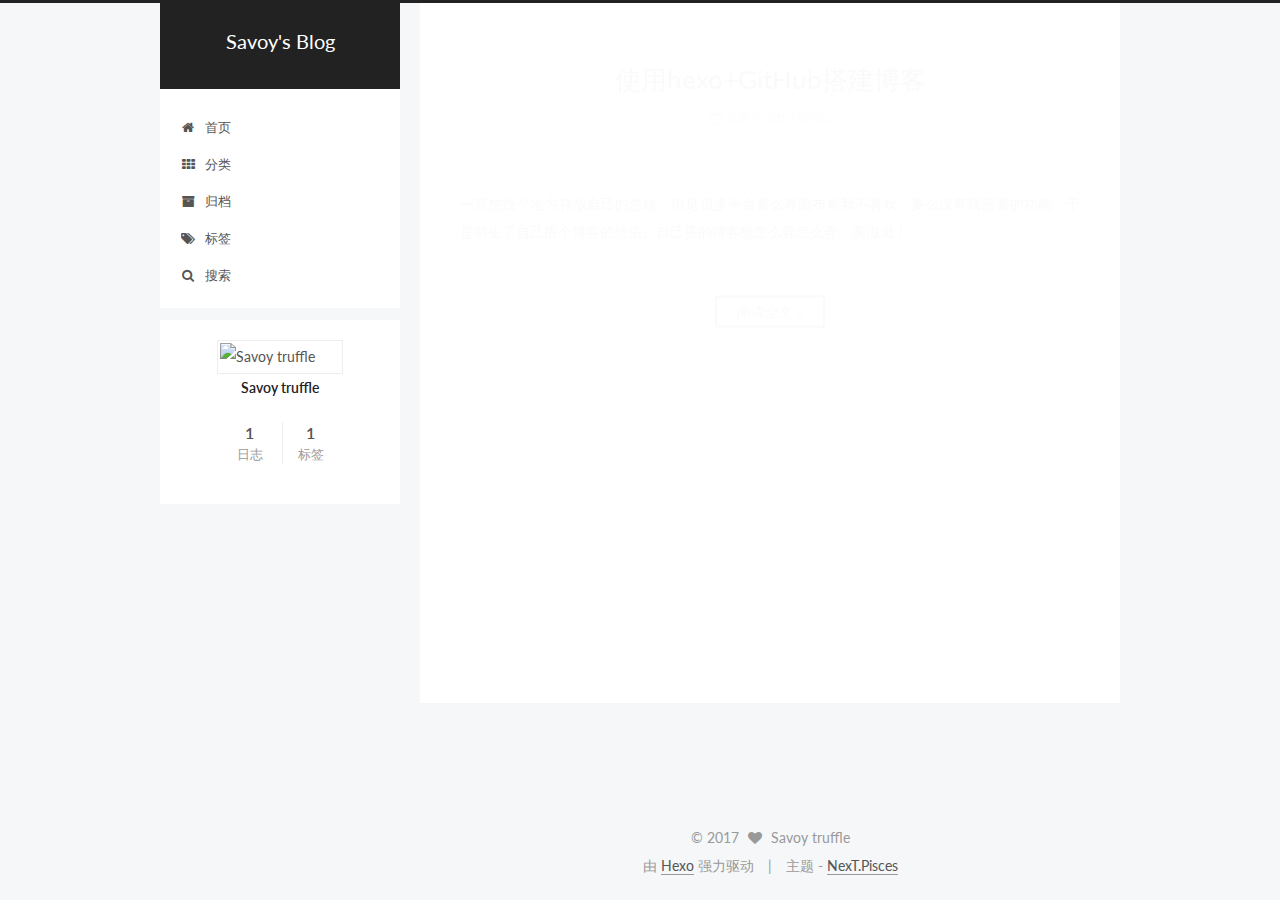
==== commit b6b850c8: "Site updated: 2017-08-02 18:34:05" ====
--- a/index.html
+++ b/index.html
@@ -5,7 +5,7 @@
   
 
 
-<html class="theme-next muse use-motion" lang="">
+<html class="theme-next pisces use-motion" lang="zh-Hans">
 <head>
   <meta charset="UTF-8"/>
 <meta http-equiv="X-UA-Compatible" content="IE=edge" />
@@ -97,6 +97,7 @@
 <meta property="og:title" content="Savoy&#39;s Blog">
 <meta property="og:url" content="http://yoursite.com/index.html">
 <meta property="og:site_name" content="Savoy&#39;s Blog">
+<meta property="og:locale" content="zh-Hans">
 <meta name="twitter:card" content="summary">
 <meta name="twitter:title" content="Savoy&#39;s Blog">
 
@@ -106,13 +107,13 @@
   var NexT = window.NexT || {};
   var CONFIG = {
     root: '/',
-    scheme: 'Muse',
+    scheme: 'Pisces',
     sidebar: {"position":"left","display":"post","offset":12,"offset_float":0,"b2t":false,"scrollpercent":false,"onmobile":false},
     fancybox: true,
     motion: true,
     duoshuo: {
       userId: '0',
-      author: 'Author'
+      author: '博主'
     },
     algolia: {
       applicationID: '',
@@ -150,7 +151,7 @@
 
 </head>
 
-<body itemscope itemtype="http://schema.org/WebPage" lang="">
+<body itemscope itemtype="http://schema.org/WebPage" lang="zh-Hans">
 
   
   
@@ -200,35 +201,79 @@
             
               <i class="menu-item-icon fa fa-fw fa-home"></i> <br />
             
-            Startseite
+            首页
           </a>
         </li>
       
         
+        <li class="menu-item menu-item-categories">
+          <a href="/categories" rel="section">
+            
+              <i class="menu-item-icon fa fa-fw fa-th"></i> <br />
+            
+            分类
+          </a>
+        </li>
+      
+        
         <li class="menu-item menu-item-archives">
           <a href="/archives/" rel="section">
             
               <i class="menu-item-icon fa fa-fw fa-archive"></i> <br />
             
-            Archiv
+            归档
           </a>
         </li>
       
         
         <li class="menu-item menu-item-tags">
-          <a href="/tags/" rel="section">
+          <a href="/tags" rel="section">
             
               <i class="menu-item-icon fa fa-fw fa-tags"></i> <br />
             
-            Tags
+            标签
           </a>
         </li>
       
 
       
+        <li class="menu-item menu-item-search">
+          
+            <a href="javascript:;" class="popup-trigger">
+          
+            
+              <i class="menu-item-icon fa fa-search fa-fw"></i> <br />
+            
+            搜索
+          </a>
+        </li>
+      
     </ul>
   
 
+  
+    <div class="site-search">
+      
+  <div class="popup search-popup local-search-popup">
+  <div class="local-search-header clearfix">
+    <span class="search-icon">
+      <i class="fa fa-search"></i>
+    </span>
+    <span class="popup-btn-close">
+      <i class="fa fa-times-circle"></i>
+    </span>
+    <div class="local-search-input-wrapper">
+      <input autocomplete="off"
+             placeholder="搜索..." spellcheck="false"
+             type="text" id="local-search-input">
+    </div>
+  </div>
+  <div id="local-search-result"></div>
+</div>
+
+
+
+    </div>
   
 </nav>
 
@@ -253,12 +298,12 @@
   
 
   <article class="post post-type-normal " itemscope itemtype="http://schema.org/Article">
-    <link itemprop="mainEntityOfPage" href="http://yoursite.com/2017/07/23/hello-world/">
+    <link itemprop="mainEntityOfPage" href="http://yoursite.com/2017/08/02/buildblog/">
 
     <span hidden itemprop="author" itemscope itemtype="http://schema.org/Person">
       <meta itemprop="name" content="Savoy truffle">
       <meta itemprop="description" content="">
-      <meta itemprop="image" content="/images/avatar.gif">
+      <meta itemprop="image" content="http://otucng4cy.bkt.clouddn.com/17-8-2/63616822.jpg">
     </span>
 
     <span hidden itemprop="publisher" itemscope itemtype="http://schema.org/Organization">
@@ -272,7 +317,7 @@
         
           <h1 class="post-title" itemprop="name headline">
                 
-                <a class="post-title-link" href="/2017/07/23/hello-world/" itemprop="url">Hello World</a></h1>
+                <a class="post-title-link" href="/2017/08/02/buildblog/" itemprop="url">使用hexo+GitHub搭建博客</a></h1>
         
 
         <div class="post-meta">
@@ -282,10 +327,10 @@
                 <i class="fa fa-calendar-o"></i>
               </span>
               
-                <span class="post-meta-item-text">Veröffentlicht am</span>
+                <span class="post-meta-item-text">发表于</span>
               
-              <time title="Post created" itemprop="dateCreated datePublished" datetime="2017-07-23T13:17:48+08:00">
-                2017-07-23
+              <time title="创建于" itemprop="dateCreated datePublished" datetime="2017-08-02T16:05:38+08:00">
+                2017-08-02
               </time>
             
 
@@ -320,18 +365,14 @@
 
       
         
-          
-            <p>Welcome to <a href="https://hexo.io/" target="_blank" rel="external">Hexo</a>! This is your very first post. Check <a href="https://hexo.io/docs/" target="_blank" rel="external">documentation</a> for more info. If you get any problems when using Hexo, you can find the answer in <a href="https://hexo.io/docs/troubleshooting.html" target="_blank" rel="external">troubleshooting</a> or you can ask me on <a href="https://github.com/hexojs/hexo/issues" target="_blank" rel="external">GitHub</a>.</p>
-<h2 id="Quick-Start"><a href="#Quick-Start" class="headerlink" title="Quick Start"></a>Quick Start</h2><h3 id="Create-a-new-post"><a href="#Create-a-new-post" class="headerlink" title="Create a new post"></a>Create a new post</h3><figure class="highlight bash"><table><tr><td class="gutter"><pre><div class="line">1</div></pre></td><td class="code"><pre><div class="line">$ hexo new <span class="string">"My New Post"</span></div></pre></td></tr></table></figure>
-<p>More info: <a href="https://hexo.io/docs/writing.html" target="_blank" rel="external">Writing</a></p>
-<h3 id="Run-server"><a href="#Run-server" class="headerlink" title="Run server"></a>Run server</h3><figure class="highlight bash"><table><tr><td class="gutter"><pre><div class="line">1</div></pre></td><td class="code"><pre><div class="line">$ hexo server</div></pre></td></tr></table></figure>
-<p>More info: <a href="https://hexo.io/docs/server.html" target="_blank" rel="external">Server</a></p>
-<h3 id="Generate-static-files"><a href="#Generate-static-files" class="headerlink" title="Generate static files"></a>Generate static files</h3><figure class="highlight bash"><table><tr><td class="gutter"><pre><div class="line">1</div></pre></td><td class="code"><pre><div class="line">$ hexo generate</div></pre></td></tr></table></figure>
-<p>More info: <a href="https://hexo.io/docs/generating.html" target="_blank" rel="external">Generating</a></p>
-<h3 id="Deploy-to-remote-sites"><a href="#Deploy-to-remote-sites" class="headerlink" title="Deploy to remote sites"></a>Deploy to remote sites</h3><figure class="highlight bash"><table><tr><td class="gutter"><pre><div class="line">1</div></pre></td><td class="code"><pre><div class="line">$ hexo deploy</div></pre></td></tr></table></figure>
-<p>More info: <a href="https://hexo.io/docs/deployment.html" target="_blank" rel="external">Deployment</a></p>
-
-          
+          <p>一直想找个地方存放自己的总结，但是很多平台要么界面布局我不喜欢，要么没有我需要的功能，于是萌生了自己搭个博客的想法。自己搭的博客想怎么弄怎么弄，美滋滋！<br>
+          <!--noindex-->
+          <div class="post-button text-center">
+            <a class="btn" href="/2017/08/02/buildblog/#more" rel="contents">
+              阅读全文 &raquo;
+            </a>
+          </div>
+          <!--/noindex-->
         
       
     </div>
@@ -398,7 +439,7 @@
       <section class="site-overview sidebar-panel sidebar-panel-active">
         <div class="site-author motion-element" itemprop="author" itemscope itemtype="http://schema.org/Person">
           <img class="site-author-image" itemprop="image"
-               src="/images/avatar.gif"
+               src="http://otucng4cy.bkt.clouddn.com/17-8-2/63616822.jpg"
                alt="Savoy truffle" />
           <p class="site-author-name" itemprop="name">Savoy truffle</p>
            
@@ -411,13 +452,22 @@
             <div class="site-state-item site-state-posts">
               <a href="/archives/">
                 <span class="site-state-item-count">1</span>
-                <span class="site-state-item-name">Artikel</span>
+                <span class="site-state-item-name">日志</span>
               </a>
             </div>
           
 
           
 
+          
+            
+            
+            <div class="site-state-item site-state-tags">
+              <a href="/tags/index.html">
+                <span class="site-state-item-count">1</span>
+                <span class="site-state-item-name">标签</span>
+              </a>
+            </div>
           
 
         </nav>
@@ -465,13 +515,13 @@
 
 
 <div class="powered-by">
-  Erstellt mit  <a class="theme-link" href="https://hexo.io">Hexo</a>
+  由 <a class="theme-link" href="https://hexo.io">Hexo</a> 强力驱动
 </div>
 
 <div class="theme-info">
-  Theme -
+  主题 -
   <a class="theme-link" href="https://github.com/iissnan/hexo-theme-next">
-    NexT.Muse
+    NexT.Pisces
   </a>
 </div>
 
@@ -551,6 +601,13 @@
   
   
 
+
+  <script type="text/javascript" src="/js/src/affix.js?v=5.1.1"></script>
+
+  <script type="text/javascript" src="/js/src/schemes/pisces.js?v=5.1.1"></script>
+
+
+
   
     <script type="text/javascript" src="/js/src/scrollspy.js?v=5.1.1"></script>
 <script type="text/javascript" src="/js/src/post-details.js?v=5.1.1"></script>
@@ -593,6 +650,323 @@
 
   
 
+  <script type="text/javascript">
+    // Popup Window;
+    var isfetched = false;
+    var isXml = true;
+    // Search DB path;
+    var search_path = "search.xml";
+    if (search_path.length === 0) {
+      search_path = "search.xml";
+    } else if (/json$/i.test(search_path)) {
+      isXml = false;
+    }
+    var path = "/" + search_path;
+    // monitor main search box;
+
+    var onPopupClose = function (e) {
+      $('.popup').hide();
+      $('#local-search-input').val('');
+      $('.search-result-list').remove();
+      $('#no-result').remove();
+      $(".local-search-pop-overlay").remove();
+      $('body').css('overflow', '');
+    }
+
+    function proceedsearch() {
+      $("body")
+        .append('<div class="search-popup-overlay local-search-pop-overlay"></div>')
+        .css('overflow', 'hidden');
+      $('.search-popup-overlay').click(onPopupClose);
+      $('.popup').toggle();
+      var $localSearchInput = $('#local-search-input');
+      $localSearchInput.attr("autocapitalize", "none");
+      $localSearchInput.attr("autocorrect", "off");
+      $localSearchInput.focus();
+    }
+
+    // search function;
+    var searchFunc = function(path, search_id, content_id) {
+      'use strict';
+
+      // start loading animation
+      $("body")
+        .append('<div class="search-popup-overlay local-search-pop-overlay">' +
+          '<div id="search-loading-icon">' +
+          '<i class="fa fa-spinner fa-pulse fa-5x fa-fw"></i>' +
+          '</div>' +
+          '</div>')
+        .css('overflow', 'hidden');
+      $("#search-loading-icon").css('margin', '20% auto 0 auto').css('text-align', 'center');
+
+      $.ajax({
+        url: path,
+        dataType: isXml ? "xml" : "json",
+        async: true,
+        success: function(res) {
+          // get the contents from search data
+          isfetched = true;
+          $('.popup').detach().appendTo('.header-inner');
+          var datas = isXml ? $("entry", res).map(function() {
+            return {
+              title: $("title", this).text(),
+              content: $("content",this).text(),
+              url: $("url" , this).text()
+            };
+          }).get() : res;
+          var input = document.getElementById(search_id);
+          var resultContent = document.getElementById(content_id);
+          var inputEventFunction = function() {
+            var searchText = input.value.trim().toLowerCase();
+            var keywords = searchText.split(/[\s\-]+/);
+            if (keywords.length > 1) {
+              keywords.push(searchText);
+            }
+            var resultItems = [];
+            if (searchText.length > 0) {
+              // perform local searching
+              datas.forEach(function(data) {
+                var isMatch = false;
+                var hitCount = 0;
+                var searchTextCount = 0;
+                var title = data.title.trim();
+                var titleInLowerCase = title.toLowerCase();
+                var content = data.content.trim().replace(/<[^>]+>/g,"");
+                var contentInLowerCase = content.toLowerCase();
+                var articleUrl = decodeURIComponent(data.url);
+                var indexOfTitle = [];
+                var indexOfContent = [];
+                // only match articles with not empty titles
+                if(title != '') {
+                  keywords.forEach(function(keyword) {
+                    function getIndexByWord(word, text, caseSensitive) {
+                      var wordLen = word.length;
+                      if (wordLen === 0) {
+                        return [];
+                      }
+                      var startPosition = 0, position = [], index = [];
+                      if (!caseSensitive) {
+                        text = text.toLowerCase();
+                        word = word.toLowerCase();
+                      }
+                      while ((position = text.indexOf(word, startPosition)) > -1) {
+                        index.push({position: position, word: word});
+                        startPosition = position + wordLen;
+                      }
+                      return index;
+                    }
+
+                    indexOfTitle = indexOfTitle.concat(getIndexByWord(keyword, titleInLowerCase, false));
+                    indexOfContent = indexOfContent.concat(getIndexByWord(keyword, contentInLowerCase, false));
+                  });
+                  if (indexOfTitle.length > 0 || indexOfContent.length > 0) {
+                    isMatch = true;
+                    hitCount = indexOfTitle.length + indexOfContent.length;
+                  }
+                }
+
+                // show search results
+
+                if (isMatch) {
+                  // sort index by position of keyword
+
+                  [indexOfTitle, indexOfContent].forEach(function (index) {
+                    index.sort(function (itemLeft, itemRight) {
+                      if (itemRight.position !== itemLeft.position) {
+                        return itemRight.position - itemLeft.position;
+                      } else {
+                        return itemLeft.word.length - itemRight.word.length;
+                      }
+                    });
+                  });
+
+                  // merge hits into slices
+
+                  function mergeIntoSlice(text, start, end, index) {
+                    var item = index[index.length - 1];
+                    var position = item.position;
+                    var word = item.word;
+                    var hits = [];
+                    var searchTextCountInSlice = 0;
+                    while (position + word.length <= end && index.length != 0) {
+                      if (word === searchText) {
+                        searchTextCountInSlice++;
+                      }
+                      hits.push({position: position, length: word.length});
+                      var wordEnd = position + word.length;
+
+                      // move to next position of hit
+
+                      index.pop();
+                      while (index.length != 0) {
+                        item = index[index.length - 1];
+                        position = item.position;
+                        word = item.word;
+                        if (wordEnd > position) {
+                          index.pop();
+                        } else {
+                          break;
+                        }
+                      }
+                    }
+                    searchTextCount += searchTextCountInSlice;
+                    return {
+                      hits: hits,
+                      start: start,
+                      end: end,
+                      searchTextCount: searchTextCountInSlice
+                    };
+                  }
+
+                  var slicesOfTitle = [];
+                  if (indexOfTitle.length != 0) {
+                    slicesOfTitle.push(mergeIntoSlice(title, 0, title.length, indexOfTitle));
+                  }
+
+                  var slicesOfContent = [];
+                  while (indexOfContent.length != 0) {
+                    var item = indexOfContent[indexOfContent.length - 1];
+                    var position = item.position;
+                    var word = item.word;
+                    // cut out 100 characters
+                    var start = position - 20;
+                    var end = position + 80;
+                    if(start < 0){
+                      start = 0;
+                    }
+                    if (end < position + word.length) {
+                      end = position + word.length;
+                    }
+                    if(end > content.length){
+                      end = content.length;
+                    }
+                    slicesOfContent.push(mergeIntoSlice(content, start, end, indexOfContent));
+                  }
+
+                  // sort slices in content by search text's count and hits' count
+
+                  slicesOfContent.sort(function (sliceLeft, sliceRight) {
+                    if (sliceLeft.searchTextCount !== sliceRight.searchTextCount) {
+                      return sliceRight.searchTextCount - sliceLeft.searchTextCount;
+                    } else if (sliceLeft.hits.length !== sliceRight.hits.length) {
+                      return sliceRight.hits.length - sliceLeft.hits.length;
+                    } else {
+                      return sliceLeft.start - sliceRight.start;
+                    }
+                  });
+
+                  // select top N slices in content
+
+                  var upperBound = parseInt('1');
+                  if (upperBound >= 0) {
+                    slicesOfContent = slicesOfContent.slice(0, upperBound);
+                  }
+
+                  // highlight title and content
+
+                  function highlightKeyword(text, slice) {
+                    var result = '';
+                    var prevEnd = slice.start;
+                    slice.hits.forEach(function (hit) {
+                      result += text.substring(prevEnd, hit.position);
+                      var end = hit.position + hit.length;
+                      result += '<b class="search-keyword">' + text.substring(hit.position, end) + '</b>';
+                      prevEnd = end;
+                    });
+                    result += text.substring(prevEnd, slice.end);
+                    return result;
+                  }
+
+                  var resultItem = '';
+
+                  if (slicesOfTitle.length != 0) {
+                    resultItem += "<li><a href='" + articleUrl + "' class='search-result-title'>" + highlightKeyword(title, slicesOfTitle[0]) + "</a>";
+                  } else {
+                    resultItem += "<li><a href='" + articleUrl + "' class='search-result-title'>" + title + "</a>";
+                  }
+
+                  slicesOfContent.forEach(function (slice) {
+                    resultItem += "<a href='" + articleUrl + "'>" +
+                      "<p class=\"search-result\">" + highlightKeyword(content, slice) +
+                      "...</p>" + "</a>";
+                  });
+
+                  resultItem += "</li>";
+                  resultItems.push({
+                    item: resultItem,
+                    searchTextCount: searchTextCount,
+                    hitCount: hitCount,
+                    id: resultItems.length
+                  });
+                }
+              })
+            };
+            if (keywords.length === 1 && keywords[0] === "") {
+              resultContent.innerHTML = '<div id="no-result"><i class="fa fa-search fa-5x" /></div>'
+            } else if (resultItems.length === 0) {
+              resultContent.innerHTML = '<div id="no-result"><i class="fa fa-frown-o fa-5x" /></div>'
+            } else {
+              resultItems.sort(function (resultLeft, resultRight) {
+                if (resultLeft.searchTextCount !== resultRight.searchTextCount) {
+                  return resultRight.searchTextCount - resultLeft.searchTextCount;
+                } else if (resultLeft.hitCount !== resultRight.hitCount) {
+                  return resultRight.hitCount - resultLeft.hitCount;
+                } else {
+                  return resultRight.id - resultLeft.id;
+                }
+              });
+              var searchResultList = '<ul class=\"search-result-list\">';
+              resultItems.forEach(function (result) {
+                searchResultList += result.item;
+              })
+              searchResultList += "</ul>";
+              resultContent.innerHTML = searchResultList;
+            }
+          }
+
+          if ('auto' === 'auto') {
+            input.addEventListener('input', inputEventFunction);
+          } else {
+            $('.search-icon').click(inputEventFunction);
+            input.addEventListener('keypress', function (event) {
+              if (event.keyCode === 13) {
+                inputEventFunction();
+              }
+            });
+          }
+
+          // remove loading animation
+          $(".local-search-pop-overlay").remove();
+          $('body').css('overflow', '');
+
+          proceedsearch();
+        }
+      });
+    }
+
+    // handle and trigger popup window;
+    $('.popup-trigger').click(function(e) {
+      e.stopPropagation();
+      if (isfetched === false) {
+        searchFunc(path, 'local-search-input', 'local-search-result');
+      } else {
+        proceedsearch();
+      };
+    });
+
+    $('.popup-btn-close').click(onPopupClose);
+    $('.popup').click(function(e){
+      e.stopPropagation();
+    });
+    $(document).on('keyup', function (event) {
+      var shouldDismissSearchPopup = event.which === 27 &&
+        $('.search-popup').is(':visible');
+      if (shouldDismissSearchPopup) {
+        onPopupClose();
+      }
+    });
+  </script>
+
 
 
 
--- a/css/main.css
+++ b/css/main.css
@@ -189,7 +189,7 @@
   font-size: 14px;
   line-height: 2;
   color: #555;
-  background: #fff;
+  background: #f5f7f9;
 }
 @media (max-width: 767px) {
   body {
@@ -639,8 +639,8 @@
 @media (min-width: 992px) {
   .full-image.full-image.full-image {
     max-width: none;
-    width: 110%;
-    margin: 25px -5%;
+    width: 118%;
+    margin: 0 -9%;
   }
 }
 .blockquote-center,
@@ -818,7 +818,7 @@
   font-size: 14px;
   color: #fff;
   background: #222;
-  border: 2px solid #222;
+  border: 2px solid #555;
   text-decoration: none;
   border-radius: 0;
   transition-property: background-color;
@@ -829,8 +829,8 @@
 .btn:hover,
 .post-button .btn:hover {
   border-color: #222;
-  color: #222;
-  background: #fff;
+  color: #fff;
+  background: #222;
 }
 .btn-bar {
   display: block;
@@ -935,7 +935,7 @@
   width: 24px;
   background: #222;
   font-size: 12px;
-  opacity: 1;
+  opacity: 0.6;
   color: #fff;
   cursor: pointer;
   text-align: center;
@@ -956,7 +956,7 @@
   }
 }
 .back-to-top.back-to-top-on {
-  bottom: 19px;
+  bottom: 30px;
 }
 .header {
   background: transparent;
@@ -1005,7 +1005,7 @@
 .site-subtitle {
   margin-top: 10px;
   font-size: 13px;
-  color: #999;
+  color: #ddd;
 }
 .use-motion .brand {
   opacity: 0;
@@ -1078,7 +1078,8 @@
   transition-timing-function: ease-in-out;
   transition-delay: 0s;
 }
-.menu .menu-item a:hover {
+.menu .menu-item a:hover,
+.menu-item-active a {
   border-bottom-color: #222;
 }
 .menu .menu-item .fa {
@@ -1415,10 +1416,10 @@
   margin-top: 50px;
 }
 .post-button .btn {
-  color: #fff;
+  color: #555;
   font-size: 14px;
-  background: #222;
-  border-radius: 0;
+  background: #fff;
+  border-radius: 2px;
   line-height: 2;
   margin: 0 4px 8px 4px;
 }
@@ -1593,20 +1594,20 @@
   display: block;
   margin: 0 auto;
   padding: 2px;
-  max-width: 96px;
+  max-width: 120px;
   height: auto;
-  border: 2px solid #333;
+  border: 1px solid #eee;
 }
 .site-author-name {
-  margin: 5px 0 0;
+  margin: 0;
   text-align: center;
-  color: #f5f5f5;
-  font-weight: normal;
+  color: #222;
+  font-weight: 600;
 }
 .site-description {
-  margin-top: 5px;
+  margin-top: 0;
   text-align: center;
-  font-size: 14px;
+  font-size: 13px;
   color: #999;
 }
 .site-state {
@@ -1618,7 +1619,7 @@
 .site-state-item {
   display: inline-block;
   padding: 0 15px;
-  border-left: 1px solid #333;
+  border-left: 1px solid #eee;
 }
 .site-state-item:first-child {
   border-left: none;
@@ -1631,11 +1632,11 @@
   text-align: center;
   color: inherit;
   font-weight: 600;
-  font-size: 18px;
+  font-size: 16px;
 }
 .site-state-item-name {
   font-size: 13px;
-  color: inherit;
+  color: #999;
 }
 .feed-link {
   margin-top: 20px;
@@ -1677,7 +1678,7 @@
   width: 4px;
   height: 4px;
   border-radius: 50%;
-  background: #f00470;
+  background: #b34bcc;
 }
 .links-of-blogroll {
   font-size: 13px;
@@ -1707,7 +1708,7 @@
   color: #555;
 }
 .sidebar-nav li:hover {
-  color: #f5f5f5;
+  color: #fc6423;
 }
 .page-post-detail .sidebar-nav-toc {
   padding: 0 5px;
@@ -1716,11 +1717,11 @@
   margin-left: 10px;
 }
 .sidebar-nav .sidebar-nav-active {
-  color: #87daff;
-  border-bottom-color: #87daff;
+  color: #fc6423;
+  border-bottom-color: #fc6423;
 }
 .sidebar-nav .sidebar-nav-active:hover {
-  color: #87daff;
+  color: #fc6423;
 }
 .sidebar-panel {
   display: none;
@@ -1753,12 +1754,12 @@
   transition-timing-function: ease-in-out;
   transition-delay: 0s;
   transition-property: all;
-  color: #999;
-  border-bottom-color: #555;
+  color: #666;
+  border-bottom-color: #ccc;
 }
 .post-toc ol a:hover {
-  color: #ccc;
-  border-bottom-color: #ccc;
+  color: #000;
+  border-bottom-color: #000;
 }
 .post-toc .nav-item {
   overflow: hidden;
@@ -1779,14 +1780,14 @@
   display: block;
 }
 .post-toc .nav .active > a {
-  color: #87daff;
-  border-bottom-color: #87daff;
+  color: #fc6423;
+  border-bottom-color: #fc6423;
 }
 .post-toc .nav .active-current > a {
-  color: #87daff;
+  color: #fc6423;
 }
 .post-toc .nav .active-current > a:hover {
-  color: #87daff;
+  color: #fc6423;
 }
 .footer {
   font-size: 14px;
@@ -2198,6 +2199,16 @@
   transform: translate(-50%, -50%);
   color: #ccc;
 }
+@media (min-width: 768px) and (max-width: 991px) {
+  .busuanzi-count {
+    width: auto;
+  }
+}
+@media (max-width: 767px) {
+  .busuanzi-count {
+    width: auto;
+  }
+}
 .site-uv,
 .site-pv,
 .page-pv {
@@ -2436,83 +2447,397 @@
   }
 }
 .page-post-detail .sidebar-toggle-line {
-  background: #87daff;
+  background: #fc6423;
 }
 .page-post-detail .comments {
   overflow: hidden;
 }
-@media (max-width: 767px) {
-  .header-inner,
-  .container .main-inner,
+.header {
+  position: relative;
+  margin: 0 auto;
+  width: 960px;
+}
+@media (min-width: 768px) and (max-width: 991px) {
+  .header {
+    width: auto;
+  }
+}
+@media (max-width: 767px) {
+  .header {
+    width: auto;
+  }
+}
+.header-inner {
+  position: absolute;
+  top: 0;
+  overflow: hidden;
+  padding: 0;
+  width: 240px;
+  background: #fff;
+  box-shadow: initial;
+  border-radius: initial;
+}
+@media (min-width: 1600px) {
+  .container .header-inner {
+    width: 240px;
+  }
+}
+@media (min-width: 768px) and (max-width: 991px) {
+  .header-inner {
+    position: relative;
+    width: auto;
+    border-radius: initial;
+  }
+}
+@media (max-width: 767px) {
+  .header-inner {
+    position: relative;
+    width: auto;
+    border-radius: initial;
+  }
+}
+.main:before,
+.main:after {
+  content: " ";
+  display: table;
+}
+.main:after {
+  clear: both;
+}
+@media (min-width: 768px) and (max-width: 991px) {
+  .main {
+    padding-bottom: 100px;
+  }
+}
+@media (max-width: 767px) {
+  .main {
+    padding-bottom: 100px;
+  }
+}
+.container .main-inner {
+  width: 960px;
+}
+@media (min-width: 768px) and (max-width: 991px) {
+  .container .main-inner {
+    width: auto;
+  }
+}
+@media (max-width: 767px) {
+  .container .main-inner {
+    width: auto;
+  }
+}
+.content-wrap {
+  float: right;
+  box-sizing: border-box;
+  padding: 40px;
+  width: 700px;
+  background: #fff;
+  min-height: 700px;
+  box-shadow: initial;
+  border-radius: initial;
+}
+@media (min-width: 768px) and (max-width: 991px) {
+  .content-wrap {
+    width: 100%;
+    padding: 20px;
+    border-radius: initial;
+  }
+}
+@media (max-width: 767px) {
+  .content-wrap {
+    width: 100%;
+    padding: 20px;
+    min-height: auto;
+    border-radius: initial;
+  }
+}
+.sidebar {
+  position: static;
+  float: left;
+  margin-top: 300px;
+  width: 240px;
+  background: #f5f7f9;
+  box-shadow: none;
+}
+@media (min-width: 768px) and (max-width: 991px) {
+  .sidebar {
+    display: none;
+  }
+}
+@media (max-width: 767px) {
+  .sidebar {
+    display: none;
+  }
+}
+.sidebar-toggle {
+  display: none;
+}
+.footer-inner {
+  width: 960px;
+  padding-left: 260px;
+}
+@media (min-width: 768px) and (max-width: 991px) {
   .footer-inner {
     width: auto;
-  }
-}
-embed {
-  display: block;
-  margin: 0px auto 25px auto;
-}
-.custom-logo .site-meta-headline {
-  text-align: center;
-}
-.custom-logo .brand {
+    padding-left: 0 !important;
+    padding-right: 0 !important;
+  }
+}
+@media (max-width: 767px) {
+  .footer-inner {
+    width: auto;
+    padding-left: 0 !important;
+    padding-right: 0 !important;
+  }
+}
+.sidebar-position-right .header-inner {
+  right: 0;
+}
+.sidebar-position-right .content-wrap {
+  float: left;
+}
+.sidebar-position-right .sidebar {
+  float: right;
+}
+.sidebar-position-right .footer-inner {
+  padding-left: 0;
+  padding-right: 260px;
+}
+.site-brand-wrapper {
+  position: relative;
+}
+.site-meta {
+  padding: 20px 0;
+  color: #fff;
+  background: #222;
+}
+@media (min-width: 768px) and (max-width: 991px) {
+  .site-meta {
+    box-shadow: 0 0 16px rgba(0,0,0,0.5);
+  }
+}
+@media (max-width: 767px) {
+  .site-meta {
+    box-shadow: 0 0 16px rgba(0,0,0,0.5);
+  }
+}
+.brand {
+  padding: 0;
   background: none;
 }
-.custom-logo .site-title {
-  margin: 10px auto 0;
-  font-size: 24px;
-  color: #222;
-}
-.custom-logo .site-title a {
-  border: none;
-}
-.custom-logo-image {
-  margin: 0 auto;
-  padding: 5px;
-  max-width: 150px;
-  background: #fff;
-}
-@media (max-width: 767px) {
-  .site-nav {
-    position: absolute;
-    left: 0;
-    top: 52px;
-    margin: 0;
-    width: 100%;
-    padding: 0;
-    background: #fff;
-    border-bottom: 1px solid #ddd;
-    z-index: 1;
-  }
-}
-@media (max-width: 767px) {
-  .menu {
-    text-align: left;
-  }
-}
-@media (max-width: 767px) {
-  .menu .menu-item {
-    display: block;
-    margin: 0 10px;
-    vertical-align: top;
-  }
-}
-@media (max-width: 767px) {
-  .menu .menu-item br {
-    display: none;
-  }
-}
-@media (max-width: 767px) {
-  .menu .menu-item a {
-    padding: 5px 10px;
-  }
-}
-.menu .menu-item .fa {
-  margin-right: 0;
+.brand:hover {
+  color: #fff;
+}
+.site-subtitle {
+  margin: 10px 10px 0;
+  font-weight: initial;
 }
 .site-search form {
   display: none;
 }
+.site-nav {
+  border-top: none;
+}
+@media (min-width: 768px) and (max-width: 991px) {
+  .site-nav {
+    display: none !important;
+  }
+}
+@media (min-width: 768px) and (max-width: 991px) {
+  .site-nav-on {
+    display: block !important;
+  }
+}
+.menu .menu-item {
+  display: block;
+  margin: 0;
+}
+.menu .menu-item a {
+  position: relative;
+  box-sizing: border-box;
+  padding: 5px 20px;
+  text-align: left;
+  line-height: inherit;
+  transition-property: background-color;
+  transition-duration: 0.2s;
+  transition-timing-function: ease-in-out;
+  transition-delay: 0s;
+}
+.menu .menu-item a:hover,
+.menu-item-active a {
+  background: #f9f9f9;
+  border-bottom-color: #fff;
+}
+.menu .menu-item br {
+  display: none;
+}
+.menu-item-active a:after {
+  content: " ";
+  position: absolute;
+  top: 50%;
+  margin-top: -3px;
+  right: 15px;
+  width: 6px;
+  height: 6px;
+  border-radius: 50%;
+  background-color: #bbb;
+}
+.btn-bar {
+  background-color: #fff;
+}
+.site-nav-toggle {
+  left: 20px;
+  top: 50%;
+  -webkit-transform: translateY(-50%);
+  -webkit-transform: translateY(-50%);
+  -moz-transform: translateY(-50%);
+  -ms-transform: translateY(-50%);
+  -o-transform: translateY(-50%);
+  transform: translateY(-50%);
+}
+@media (min-width: 768px) and (max-width: 991px) {
+  .site-nav-toggle {
+    display: block;
+  }
+}
+.use-motion .sidebar .motion-element {
+  opacity: 1;
+}
+.sidebar {
+  display: none;
+  right: auto;
+  bottom: auto;
+  -webkit-transform: none;
+}
+.sidebar-inner {
+  box-sizing: border-box;
+  width: 240px;
+  color: #555;
+  background: #fff;
+  box-shadow: initial;
+  border-radius: initial;
+}
+.sidebar-inner.affix {
+  position: fixed;
+  top: 0px;
+}
+.site-overview {
+  margin: 0 2px;
+  text-align: left;
+}
+.site-author:before,
+.site-author:after {
+  content: " ";
+  display: table;
+}
+.site-author:after {
+  clear: both;
+}
+.sidebar a {
+  color: #555;
+}
+.sidebar a:hover {
+  color: #222;
+}
+.links-of-author-item a:before {
+  display: none;
+}
+.links-of-author-item a {
+  border-bottom: none;
+  text-decoration: underline;
+}
+.feed-link {
+  border-top: 1px dotted #ccc;
+  border-bottom: 1px dotted #ccc;
+  text-align: center;
+}
+.feed-link a {
+  display: block;
+  color: #fc6423;
+  border: none;
+}
+.feed-link a:hover {
+  background: none;
+  color: #e34603;
+}
+.feed-link a:hover i {
+  color: #e34603;
+}
+.links-of-author:before,
+.links-of-author:after {
+  content: " ";
+  display: table;
+}
+.links-of-author:after {
+  clear: both;
+}
+.links-of-author-item {
+  float: left;
+  margin: 5px 0 0;
+  width: 50%;
+}
+.links-of-author-item a {
+  box-sizing: border-box;
+  display: inline-block;
+  margin-right: 0;
+  margin-bottom: 0;
+  padding: 0 5px;
+  overflow: hidden;
+  white-space: nowrap;
+  text-overflow: ellipsis;
+}
+.links-of-author-item a {
+  display: block;
+  text-decoration: none;
+}
+.links-of-author-item a:hover {
+  border-radius: 4px;
+  background: #eee;
+}
+.links-of-author-item .fa {
+  margin-right: 2px;
+  font-size: 16px;
+}
+.links-of-author-item .fa-globe {
+  font-size: 15px;
+}
+.links-of-blogroll {
+  margin-top: 20px;
+  padding: 3px 0 0;
+  border-top: 1px dotted #ccc;
+}
+.links-of-blogroll-title {
+  margin-top: 0;
+}
+.links-of-blogroll-item {
+  padding: 0;
+}
+.links-of-blogroll-inline:before,
+.links-of-blogroll-inline:after {
+  content: " ";
+  display: table;
+}
+.links-of-blogroll-inline:after {
+  clear: both;
+}
 .links-of-blogroll-inline .links-of-blogroll-item {
-  display: inline-block;
-}
+  float: left;
+  margin: 5px 0 0;
+  width: 50%;
+}
+.links-of-blogroll-inline .links-of-blogroll-item a {
+  box-sizing: border-box;
+  display: inline-block;
+  margin-right: 0;
+  margin-bottom: 0;
+  padding: 0 5px;
+  overflow: hidden;
+  white-space: nowrap;
+  text-overflow: ellipsis;
+}
+@media (max-width: 767px) {
+  .post-body {
+    text-align: justify;
+  }
+}
